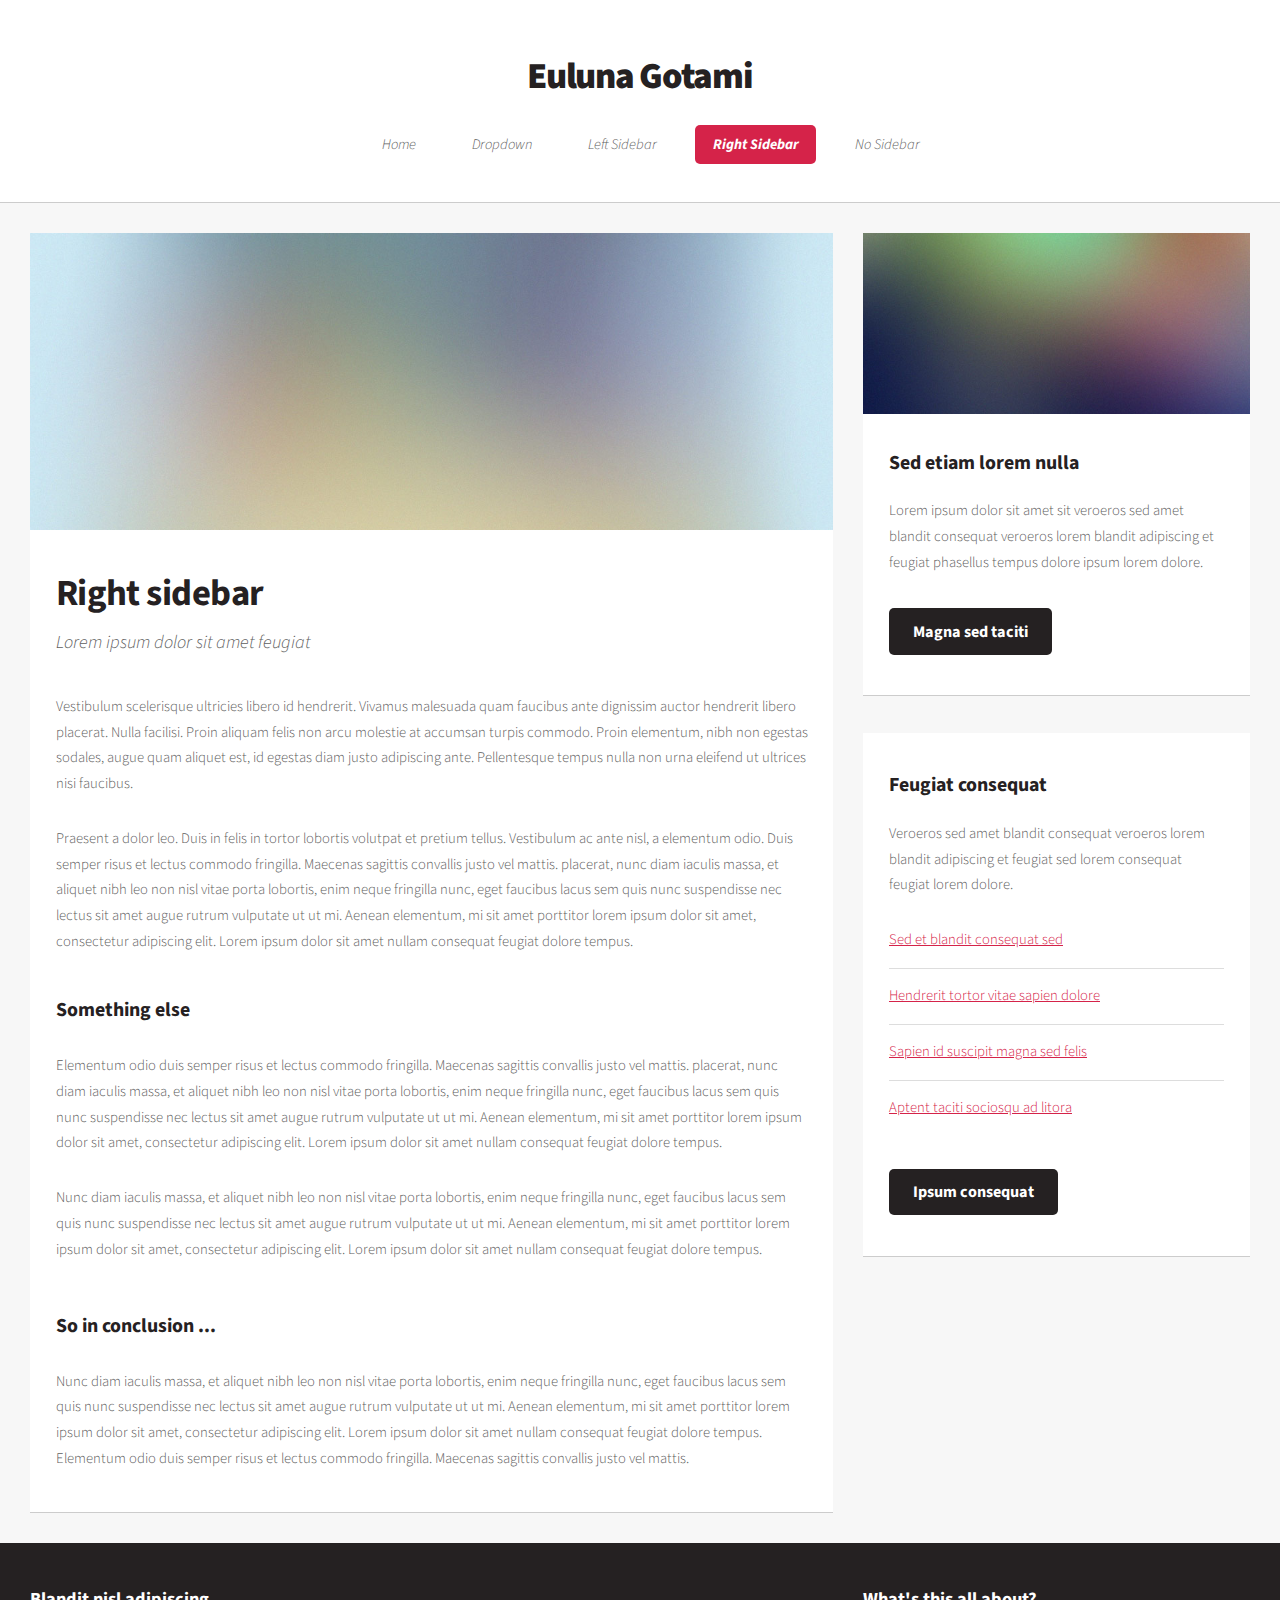
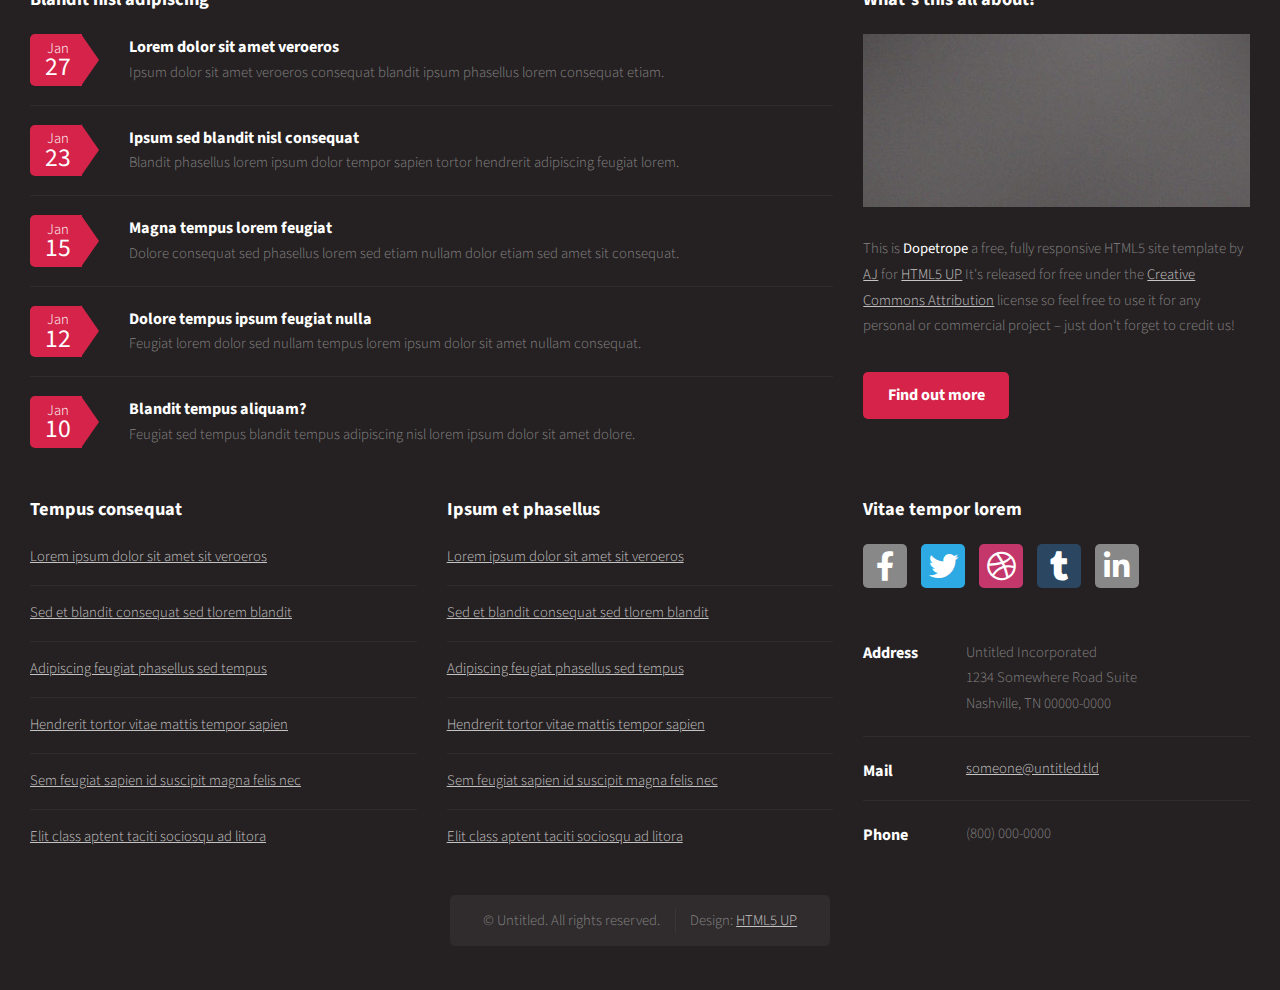
==== contact.html @ ff327de3 "Changed template title to name" ====
<!DOCTYPE HTML>
<!--
	Dopetrope by HTML5 UP
	html5up.net | @ajlkn
	Free for personal and commercial use under the CCA 3.0 license (html5up.net/license)
-->
<html>
	<head>
		<title>Eulun Gotami</title>
		<meta charset="utf-8" />
		<meta name="viewport" content="width=device-width, initial-scale=1, user-scalable=no" />
		<link rel="stylesheet" href="assets/css/main.css" />
	</head>
	<body class="right-sidebar is-preload">
		<div id="page-wrapper">

			<!-- Header -->
				<section id="header">

					<!-- Logo -->
						<h1><a href="index.html">Euluna Gotami</a></h1>

					<!-- Nav -->
						<nav id="nav">
							<ul>
								<li><a href="index.html">Home</a></li>
								<li>
									<a href="#">Dropdown</a>
									<ul>
										<li><a href="#">Lorem ipsum dolor</a></li>
										<li><a href="#">Magna phasellus</a></li>
										<li><a href="#">Etiam dolore nisl</a></li>
										<li>
											<a href="#">Phasellus consequat</a>
											<ul>
												<li><a href="#">Magna phasellus</a></li>
												<li><a href="#">Etiam dolore nisl</a></li>
												<li><a href="#">Veroeros feugiat</a></li>
												<li><a href="#">Nisl sed aliquam</a></li>
												<li><a href="#">Dolore adipiscing</a></li>
											</ul>
										</li>
										<li><a href="#">Veroeros feugiat</a></li>
									</ul>
								</li>
								<li><a href="left-sidebar.html">Left Sidebar</a></li>
								<li class="current"><a href="right-sidebar.html">Right Sidebar</a></li>
								<li><a href="no-sidebar.html">No Sidebar</a></li>
							</ul>
						</nav>

				</section>

			<!-- Main -->
				<section id="main">
					<div class="container">
						<div class="row">
							<div class="col-8 col-12-medium">

								<!-- Content -->
									<article class="box post">
										<a href="#" class="image featured"><img src="images/pic01.jpg" alt="" /></a>
										<header>
											<h2>Right sidebar</h2>
											<p>Lorem ipsum dolor sit amet feugiat</p>
										</header>
										<p>
											Vestibulum scelerisque ultricies libero id hendrerit. Vivamus malesuada quam faucibus ante dignissim auctor
											hendrerit libero placerat. Nulla facilisi. Proin aliquam felis non arcu molestie at accumsan turpis commodo.
											Proin elementum, nibh non egestas sodales, augue quam aliquet est, id egestas diam justo adipiscing ante.
											Pellentesque tempus nulla non urna eleifend ut ultrices nisi faucibus.
										</p>
										<p>
											Praesent a dolor leo. Duis in felis in tortor lobortis volutpat et pretium tellus. Vestibulum ac ante nisl,
											a elementum odio. Duis semper risus et lectus commodo fringilla. Maecenas sagittis convallis justo vel mattis.
											placerat, nunc diam iaculis massa, et aliquet nibh leo non nisl vitae porta lobortis, enim neque fringilla nunc,
											eget faucibus lacus sem quis nunc suspendisse nec lectus sit amet augue rutrum vulputate ut ut mi. Aenean
											elementum, mi sit amet porttitor lorem ipsum dolor sit amet, consectetur adipiscing elit. Lorem ipsum dolor
											sit amet nullam consequat feugiat dolore tempus.
										</p>
										<section>
											<header>
												<h3>Something else</h3>
											</header>
											<p>
												Elementum odio duis semper risus et lectus commodo fringilla. Maecenas sagittis convallis justo vel mattis.
												placerat, nunc diam iaculis massa, et aliquet nibh leo non nisl vitae porta lobortis, enim neque fringilla nunc,
												eget faucibus lacus sem quis nunc suspendisse nec lectus sit amet augue rutrum vulputate ut ut mi. Aenean
												elementum, mi sit amet porttitor lorem ipsum dolor sit amet, consectetur adipiscing elit. Lorem ipsum dolor
												sit amet nullam consequat feugiat dolore tempus.
											</p>
											<p>
												Nunc diam iaculis massa, et aliquet nibh leo non nisl vitae porta lobortis, enim neque fringilla nunc,
												eget faucibus lacus sem quis nunc suspendisse nec lectus sit amet augue rutrum vulputate ut ut mi. Aenean
												elementum, mi sit amet porttitor lorem ipsum dolor sit amet, consectetur adipiscing elit. Lorem ipsum dolor
												sit amet nullam consequat feugiat dolore tempus.
											</p>
										</section>
										<section>
											<header>
												<h3>So in conclusion ...</h3>
											</header>
											<p>
												Nunc diam iaculis massa, et aliquet nibh leo non nisl vitae porta lobortis, enim neque fringilla nunc,
												eget faucibus lacus sem quis nunc suspendisse nec lectus sit amet augue rutrum vulputate ut ut mi. Aenean
												elementum, mi sit amet porttitor lorem ipsum dolor sit amet, consectetur adipiscing elit. Lorem ipsum dolor
												sit amet nullam consequat feugiat dolore tempus. Elementum odio duis semper risus et lectus commodo fringilla.
												Maecenas sagittis convallis justo vel mattis.
											</p>
										</section>
									</article>

							</div>
							<div class="col-4 col-12-medium">

								<!-- Sidebar -->
									<section class="box">
										<a href="#" class="image featured"><img src="images/pic09.jpg" alt="" /></a>
										<header>
											<h3>Sed etiam lorem nulla</h3>
										</header>
										<p>Lorem ipsum dolor sit amet sit veroeros sed amet blandit consequat veroeros lorem blandit  adipiscing et feugiat phasellus tempus dolore ipsum lorem dolore.</p>
										<footer>
											<a href="#" class="button alt">Magna sed taciti</a>
										</footer>
									</section>
									<section class="box">
										<header>
											<h3>Feugiat consequat</h3>
										</header>
										<p>Veroeros sed amet blandit consequat veroeros lorem blandit adipiscing et feugiat sed lorem consequat feugiat lorem dolore.</p>
										<ul class="divided">
											<li><a href="#">Sed et blandit consequat sed</a></li>
											<li><a href="#">Hendrerit tortor vitae sapien dolore</a></li>
											<li><a href="#">Sapien id suscipit magna sed felis</a></li>
											<li><a href="#">Aptent taciti sociosqu ad litora</a></li>
										</ul>
										<footer>
											<a href="#" class="button alt">Ipsum consequat</a>
										</footer>
									</section>

							</div>
						</div>
					</div>
				</section>

			<!-- Footer -->
				<section id="footer">
					<div class="container">
						<div class="row">
							<div class="col-8 col-12-medium">
								<section>
									<header>
										<h2>Blandit nisl adipiscing</h2>
									</header>
									<ul class="dates">
										<li>
											<span class="date">Jan <strong>27</strong></span>
											<h3><a href="#">Lorem dolor sit amet veroeros</a></h3>
											<p>Ipsum dolor sit amet veroeros consequat blandit ipsum phasellus lorem consequat etiam.</p>
										</li>
										<li>
											<span class="date">Jan <strong>23</strong></span>
											<h3><a href="#">Ipsum sed blandit nisl consequat</a></h3>
											<p>Blandit phasellus lorem ipsum dolor tempor sapien tortor hendrerit adipiscing feugiat lorem.</p>
										</li>
										<li>
											<span class="date">Jan <strong>15</strong></span>
											<h3><a href="#">Magna tempus lorem feugiat</a></h3>
											<p>Dolore consequat sed phasellus lorem sed etiam nullam dolor etiam sed amet sit consequat.</p>
										</li>
										<li>
											<span class="date">Jan <strong>12</strong></span>
											<h3><a href="#">Dolore tempus ipsum feugiat nulla</a></h3>
											<p>Feugiat lorem dolor sed nullam tempus lorem ipsum dolor sit amet nullam consequat.</p>
										</li>
										<li>
											<span class="date">Jan <strong>10</strong></span>
											<h3><a href="#">Blandit tempus aliquam?</a></h3>
											<p>Feugiat sed tempus blandit tempus adipiscing nisl lorem ipsum dolor sit amet dolore.</p>
										</li>
									</ul>
								</section>
							</div>
							<div class="col-4 col-12-medium">
								<section>
									<header>
										<h2>What's this all about?</h2>
									</header>
									<a href="#" class="image featured"><img src="images/pic10.jpg" alt="" /></a>
									<p>
										This is <strong>Dopetrope</strong> a free, fully responsive HTML5 site template by
										<a href="http://twitter.com/ajlkn">AJ</a> for <a href="http://html5up.net/">HTML5 UP</a> It's released for free under
										the <a href="http://html5up.net/license/">Creative Commons Attribution</a> license so feel free to use it for any personal or commercial project &ndash; just don't forget to credit us!
									</p>
									<footer>
										<ul class="actions">
											<li><a href="#" class="button">Find out more</a></li>
										</ul>
									</footer>
								</section>
							</div>
							<div class="col-4 col-6-medium col-12-small">
								<section>
									<header>
										<h2>Tempus consequat</h2>
									</header>
									<ul class="divided">
										<li><a href="#">Lorem ipsum dolor sit amet sit veroeros</a></li>
										<li><a href="#">Sed et blandit consequat sed tlorem blandit</a></li>
										<li><a href="#">Adipiscing feugiat phasellus sed tempus</a></li>
										<li><a href="#">Hendrerit tortor vitae mattis tempor sapien</a></li>
										<li><a href="#">Sem feugiat sapien id suscipit magna felis nec</a></li>
										<li><a href="#">Elit class aptent taciti sociosqu ad litora</a></li>
									</ul>
								</section>
							</div>
							<div class="col-4 col-6-medium col-12-small">
								<section>
									<header>
										<h2>Ipsum et phasellus</h2>
									</header>
									<ul class="divided">
										<li><a href="#">Lorem ipsum dolor sit amet sit veroeros</a></li>
										<li><a href="#">Sed et blandit consequat sed tlorem blandit</a></li>
										<li><a href="#">Adipiscing feugiat phasellus sed tempus</a></li>
										<li><a href="#">Hendrerit tortor vitae mattis tempor sapien</a></li>
										<li><a href="#">Sem feugiat sapien id suscipit magna felis nec</a></li>
										<li><a href="#">Elit class aptent taciti sociosqu ad litora</a></li>
									</ul>
								</section>
							</div>
							<div class="col-4 col-12-medium">
								<section>
									<header>
										<h2>Vitae tempor lorem</h2>
									</header>
									<ul class="social">
										<li><a class="icon brands fa-facebook-f" href="#"><span class="label">Facebook</span></a></li>
										<li><a class="icon brands fa-twitter" href="#"><span class="label">Twitter</span></a></li>
										<li><a class="icon brands fa-dribbble" href="#"><span class="label">Dribbble</span></a></li>
										<li><a class="icon brands fa-tumblr" href="#"><span class="label">Tumblr</span></a></li>
										<li><a class="icon brands fa-linkedin-in" href="#"><span class="label">LinkedIn</span></a></li>
									</ul>
									<ul class="contact">
										<li>
											<h3>Address</h3>
											<p>
												Untitled Incorporated<br />
												1234 Somewhere Road Suite<br />
												Nashville, TN 00000-0000
											</p>
										</li>
										<li>
											<h3>Mail</h3>
											<p><a href="#">someone@untitled.tld</a></p>
										</li>
										<li>
											<h3>Phone</h3>
											<p>(800) 000-0000</p>
										</li>
									</ul>
								</section>
							</div>
							<div class="col-12">

								<!-- Copyright -->
									<div id="copyright">
										<ul class="links">
											<li>&copy; Untitled. All rights reserved.</li><li>Design: <a href="http://html5up.net">HTML5 UP</a></li>
										</ul>
									</div>

							</div>
						</div>
					</div>
				</section>

		</div>

		<!-- Scripts -->
			<script src="assets/js/jquery.min.js"></script>
			<script src="assets/js/jquery.dropotron.min.js"></script>
			<script src="assets/js/browser.min.js"></script>
			<script src="assets/js/breakpoints.min.js"></script>
			<script src="assets/js/util.js"></script>
			<script src="assets/js/main.js"></script>

	</body>
</html>
---- assets/css/main.css ----
@import url("fontawesome-all.min.css");
@import url("https://fonts.googleapis.com/css?family=Source+Sans+Pro:300,400,700,900,300italic");

/*
	Dopetrope by HTML5 UP
	html5up.net | @ajlkn
	Free for personal and commercial use under the CCA 3.0 license (html5up.net/license)
*/

html, body, div, span, applet, object,
iframe, h1, h2, h3, h4, h5, h6, p, blockquote,
pre, a, abbr, acronym, address, big, cite,
code, del, dfn, em, img, ins, kbd, q, s, samp,
small, strike, strong, sub, sup, tt, var, b,
u, i, center, dl, dt, dd, ol, ul, li, fieldset,
form, label, legend, table, caption, tbody,
tfoot, thead, tr, th, td, article, aside,
canvas, details, embed, figure, figcaption,
footer, header, hgroup, menu, nav, output, ruby,
section, summary, time, mark, audio, video {
	margin: 0;
	padding: 0;
	border: 0;
	font-size: 100%;
	font: inherit;
	vertical-align: baseline;}

article, aside, details, figcaption, figure,
footer, header, hgroup, menu, nav, section {
	display: block;}

.job_header h3 {
	display: inline-block;
}

.job_title {
	text-align: left;
	width: 50%;
}

.how_long {
	text-align: right;
	width: 50%;
}

body {
	line-height: 1;
}

ol, ul {
	list-style: none;
}

blockquote, q {
	quotes: none;
}

	blockquote:before, blockquote:after, q:before, q:after {
		content: '';
		content: none;
	}

table {
	border-collapse: collapse;
	border-spacing: 0;
}

body {
	-webkit-text-size-adjust: none;
}

mark {
	background-color: transparent;
	color: inherit;
}

input::-moz-focus-inner {
	border: 0;
	padding: 0;
}

input, select, textarea {
	-moz-appearance: none;
	-webkit-appearance: none;
	-ms-appearance: none;
	appearance: none;
}

/* Basic */

	html {
		box-sizing: border-box;
	}

	*, *:before, *:after {
		box-sizing: inherit;
	}

	body {
		background: #252122;
		background-image: url("images/bg02.png");
	}

		body.is-preload *, body.is-preload *:before, body.is-preload *:after {
			-moz-animation: none !important;
			-webkit-animation: none !important;
			-ms-animation: none !important;
			animation: none !important;
			-moz-transition: none !important;
			-webkit-transition: none !important;
			-ms-transition: none !important;
			transition: none !important;
		}

	body, input, textarea, select {
		font-family: 'Source Sans Pro';
		font-weight: 300;
		color: #5d5d5d;
		font-size: 14pt;
		line-height: 1.75em;
	}

	strong, b {
		color: #252122;
		font-weight: 400;
	}

	i, em {
		font-style: italic;
	}

	sub {
		position: relative;
		top: 0.5em;
		font-size: 0.8em;
	}

	sup {
		position: relative;
		top: -0.5em;
		font-size: 0.8em;
	}

	blockquote {
		border-left: solid 0.75em #dddddd;
		padding: 1em 0 1em 1.5em;
		font-style: italic;
	}

	h1, h2, h3, h4, h5, h6 {
		color: #252122;
		font-weight: 700;
	}

	h1 a, h2 a, h3 a, h4 a, h5 a, h6 a {
		color: inherit;
		text-decoration: none;
	}

	h2 {
		font-size: 1.5em;
	}

	h3 {
		font-size: 1.35em;
	}

	a {
		color: #d52349;
		text-decoration: underline;
	}

		a:hover {
			text-decoration: none;
		}

	br.clear {
		clear: both;
	}

	hr {
		border: 0;
		border-top: solid 1px #dddddd;
		height: 1px;
		margin: 2em 0 2em 0;
	}

	p, ul, ol, dl, table {
		margin-bottom: 2em;
	}

/* Container */

	.container {
		margin: 0 auto;
		max-width: 100%;
		width: 70em;
	}

		@media screen and (max-width: 1680px) {

			.container {
				width: 70em;
			}

		}

		@media screen and (max-width: 1280px) {

			.container {
				width: calc(100% - 60px);
			}

		}

		@media screen and (max-width: 980px) {

			.container {
				width: calc(100% - 80px);
			}

		}

		@media screen and (max-width: 736px) {

			.container {
				width: calc(100% - 40px);
			}

		}

/* Row */

	.row {
		display: flex;
		flex-wrap: wrap;
		box-sizing: border-box;
		align-items: stretch;
	}

		.row > * {
			box-sizing: border-box;
		}

		.row.gtr-uniform > * > :last-child {
			margin-bottom: 0;
		}

		.row.aln-left {
			justify-content: flex-start;
		}

		.row.aln-center {
			justify-content: center;
		}

		.row.aln-right {
			justify-content: flex-end;
		}

		.row.aln-top {
			align-items: flex-start;
		}

		.row.aln-middle {
			align-items: center;
		}

		.row.aln-bottom {
			align-items: flex-end;
		}

		.row > .imp {
			order: -1;
		}

		.row > .col-1 {
			width: 8.33333%;
		}

		.row > .off-1 {
			margin-left: 8.33333%;
		}

		.row > .col-2 {
			width: 16.66667%;
		}

		.row > .off-2 {
			margin-left: 16.66667%;
		}

		.row > .col-3 {
			width: 25%;
		}

		.row > .off-3 {
			margin-left: 25%;
		}

		.row > .col-4 {
			width: 33.33333%;
		}

		.row > .off-4 {
			margin-left: 33.33333%;
		}

		.row > .col-5 {
			width: 41.66667%;
		}

		.row > .off-5 {
			margin-left: 41.66667%;
		}

		.row > .col-6 {
			width: 50%;
		}

		.row > .off-6 {
			margin-left: 50%;
		}

		.row > .col-7 {
			width: 58.33333%;
		}

		.row > .off-7 {
			margin-left: 58.33333%;
		}

		.row > .col-8 {
			width: 66.66667%;
		}

		.row > .off-8 {
			margin-left: 66.66667%;
		}

		.row > .col-9 {
			width: 75%;
		}

		.row > .off-9 {
			margin-left: 75%;
		}

		.row > .col-10 {
			width: 83.33333%;
		}

		.row > .off-10 {
			margin-left: 83.33333%;
		}

		.row > .col-11 {
			width: 91.66667%;
		}

		.row > .off-11 {
			margin-left: 91.66667%;
		}

		.row > .col-12 {
			width: 100%;
		}

		.row > .off-12 {
			margin-left: 100%;
		}

		.row.gtr-0 {
			margin-top: 0px;
			margin-left: 0px;
		}

			.row.gtr-0 > * {
				padding: 0px 0 0 0px;
			}

			.row.gtr-0.gtr-uniform {
				margin-top: 0px;
			}

				.row.gtr-0.gtr-uniform > * {
					padding-top: 0px;
				}

		.row.gtr-25 {
			margin-top: -12.5px;
			margin-left: -12.5px;
		}

			.row.gtr-25 > * {
				padding: 12.5px 0 0 12.5px;
			}

			.row.gtr-25.gtr-uniform {
				margin-top: -12.5px;
			}

				.row.gtr-25.gtr-uniform > * {
					padding-top: 12.5px;
				}

		.row.gtr-50 {
			margin-top: -25px;
			margin-left: -25px;
		}

			.row.gtr-50 > * {
				padding: 25px 0 0 25px;
			}

			.row.gtr-50.gtr-uniform {
				margin-top: -25px;
			}

				.row.gtr-50.gtr-uniform > * {
					padding-top: 25px;
				}

		.row {
			margin-top: -50px;
			margin-left: -50px;
		}

			.row > * {
				padding: 50px 0 0 50px;
			}

			.row.gtr-uniform {
				margin-top: -50px;
			}

				.row.gtr-uniform > * {
					padding-top: 50px;
				}

		.row.gtr-150 {
			margin-top: -75px;
			margin-left: -75px;
		}

			.row.gtr-150 > * {
				padding: 75px 0 0 75px;
			}

			.row.gtr-150.gtr-uniform {
				margin-top: -75px;
			}

				.row.gtr-150.gtr-uniform > * {
					padding-top: 75px;
				}

		.row.gtr-200 {
			margin-top: -100px;
			margin-left: -100px;
		}

			.row.gtr-200 > * {
				padding: 100px 0 0 100px;
			}

			.row.gtr-200.gtr-uniform {
				margin-top: -100px;
			}

				.row.gtr-200.gtr-uniform > * {
					padding-top: 100px;
				}

		@media screen and (max-width: 1680px) {

			.row {
				display: flex;
				flex-wrap: wrap;
				box-sizing: border-box;
				align-items: stretch;
			}

				.row > * {
					box-sizing: border-box;
				}

				.row.gtr-uniform > * > :last-child {
					margin-bottom: 0;
				}

				.row.aln-left {
					justify-content: flex-start;
				}

				.row.aln-center {
					justify-content: center;
				}

				.row.aln-right {
					justify-content: flex-end;
				}

				.row.aln-top {
					align-items: flex-start;
				}

				.row.aln-middle {
					align-items: center;
				}

				.row.aln-bottom {
					align-items: flex-end;
				}

				.row > .imp-xlarge {
					order: -1;
				}

				.row > .col-1-xlarge {
					width: 8.33333%;
				}

				.row > .off-1-xlarge {
					margin-left: 8.33333%;
				}

				.row > .col-2-xlarge {
					width: 16.66667%;
				}

				.row > .off-2-xlarge {
					margin-left: 16.66667%;
				}

				.row > .col-3-xlarge {
					width: 25%;
				}

				.row > .off-3-xlarge {
					margin-left: 25%;
				}

				.row > .col-4-xlarge {
					width: 33.33333%;
				}

				.row > .off-4-xlarge {
					margin-left: 33.33333%;
				}

				.row > .col-5-xlarge {
					width: 41.66667%;
				}

				.row > .off-5-xlarge {
					margin-left: 41.66667%;
				}

				.row > .col-6-xlarge {
					width: 50%;
				}

				.row > .off-6-xlarge {
					margin-left: 50%;
				}

				.row > .col-7-xlarge {
					width: 58.33333%;
				}

				.row > .off-7-xlarge {
					margin-left: 58.33333%;
				}

				.row > .col-8-xlarge {
					width: 66.66667%;
				}

				.row > .off-8-xlarge {
					margin-left: 66.66667%;
				}

				.row > .col-9-xlarge {
					width: 75%;
				}

				.row > .off-9-xlarge {
					margin-left: 75%;
				}

				.row > .col-10-xlarge {
					width: 83.33333%;
				}

				.row > .off-10-xlarge {
					margin-left: 83.33333%;
				}

				.row > .col-11-xlarge {
					width: 91.66667%;
				}

				.row > .off-11-xlarge {
					margin-left: 91.66667%;
				}

				.row > .col-12-xlarge {
					width: 100%;
				}

				.row > .off-12-xlarge {
					margin-left: 100%;
				}

				.row.gtr-0 {
					margin-top: 0px;
					margin-left: 0px;
				}

					.row.gtr-0 > * {
						padding: 0px 0 0 0px;
					}

					.row.gtr-0.gtr-uniform {
						margin-top: 0px;
					}

						.row.gtr-0.gtr-uniform > * {
							padding-top: 0px;
						}

				.row.gtr-25 {
					margin-top: -12.5px;
					margin-left: -12.5px;
				}

					.row.gtr-25 > * {
						padding: 12.5px 0 0 12.5px;
					}

					.row.gtr-25.gtr-uniform {
						margin-top: -12.5px;
					}

						.row.gtr-25.gtr-uniform > * {
							padding-top: 12.5px;
						}

				.row.gtr-50 {
					margin-top: -25px;
					margin-left: -25px;
				}

					.row.gtr-50 > * {
						padding: 25px 0 0 25px;
					}

					.row.gtr-50.gtr-uniform {
						margin-top: -25px;
					}

						.row.gtr-50.gtr-uniform > * {
							padding-top: 25px;
						}

				.row {
					margin-top: -50px;
					margin-left: -50px;
				}

					.row > * {
						padding: 50px 0 0 50px;
					}

					.row.gtr-uniform {
						margin-top: -50px;
					}

						.row.gtr-uniform > * {
							padding-top: 50px;
						}

				.row.gtr-150 {
					margin-top: -75px;
					margin-left: -75px;
				}

					.row.gtr-150 > * {
						padding: 75px 0 0 75px;
					}

					.row.gtr-150.gtr-uniform {
						margin-top: -75px;
					}

						.row.gtr-150.gtr-uniform > * {
							padding-top: 75px;
						}

				.row.gtr-200 {
					margin-top: -100px;
					margin-left: -100px;
				}

					.row.gtr-200 > * {
						padding: 100px 0 0 100px;
					}

					.row.gtr-200.gtr-uniform {
						margin-top: -100px;
					}

						.row.gtr-200.gtr-uniform > * {
							padding-top: 100px;
						}

		}

		@media screen and (max-width: 1280px) {

			.row {
				display: flex;
				flex-wrap: wrap;
				box-sizing: border-box;
				align-items: stretch;
			}

				.row > * {
					box-sizing: border-box;
				}

				.row.gtr-uniform > * > :last-child {
					margin-bottom: 0;
				}

				.row.aln-left {
					justify-content: flex-start;
				}

				.row.aln-center {
					justify-content: center;
				}

				.row.aln-right {
					justify-content: flex-end;
				}

				.row.aln-top {
					align-items: flex-start;
				}

				.row.aln-middle {
					align-items: center;
				}

				.row.aln-bottom {
					align-items: flex-end;
				}

				.row > .imp-large {
					order: -1;
				}

				.row > .col-1-large {
					width: 8.33333%;
				}

				.row > .off-1-large {
					margin-left: 8.33333%;
				}

				.row > .col-2-large {
					width: 16.66667%;
				}

				.row > .off-2-large {
					margin-left: 16.66667%;
				}

				.row > .col-3-large {
					width: 25%;
				}

				.row > .off-3-large {
					margin-left: 25%;
				}

				.row > .col-4-large {
					width: 33.33333%;
				}

				.row > .off-4-large {
					margin-left: 33.33333%;
				}

				.row > .col-5-large {
					width: 41.66667%;
				}

				.row > .off-5-large {
					margin-left: 41.66667%;
				}

				.row > .col-6-large {
					width: 50%;
				}

				.row > .off-6-large {
					margin-left: 50%;
				}

				.row > .col-7-large {
					width: 58.33333%;
				}

				.row > .off-7-large {
					margin-left: 58.33333%;
				}

				.row > .col-8-large {
					width: 66.66667%;
				}

				.row > .off-8-large {
					margin-left: 66.66667%;
				}

				.row > .col-9-large {
					width: 75%;
				}

				.row > .off-9-large {
					margin-left: 75%;
				}

				.row > .col-10-large {
					width: 83.33333%;
				}

				.row > .off-10-large {
					margin-left: 83.33333%;
				}

				.row > .col-11-large {
					width: 91.66667%;
				}

				.row > .off-11-large {
					margin-left: 91.66667%;
				}

				.row > .col-12-large {
					width: 100%;
				}

				.row > .off-12-large {
					margin-left: 100%;
				}

				.row.gtr-0 {
					margin-top: 0px;
					margin-left: 0px;
				}

					.row.gtr-0 > * {
						padding: 0px 0 0 0px;
					}

					.row.gtr-0.gtr-uniform {
						margin-top: 0px;
					}

						.row.gtr-0.gtr-uniform > * {
							padding-top: 0px;
						}

				.row.gtr-25 {
					margin-top: -7.5px;
					margin-left: -7.5px;
				}

					.row.gtr-25 > * {
						padding: 7.5px 0 0 7.5px;
					}

					.row.gtr-25.gtr-uniform {
						margin-top: -7.5px;
					}

						.row.gtr-25.gtr-uniform > * {
							padding-top: 7.5px;
						}

				.row.gtr-50 {
					margin-top: -15px;
					margin-left: -15px;
				}

					.row.gtr-50 > * {
						padding: 15px 0 0 15px;
					}

					.row.gtr-50.gtr-uniform {
						margin-top: -15px;
					}

						.row.gtr-50.gtr-uniform > * {
							padding-top: 15px;
						}

				.row {
					margin-top: -30px;
					margin-left: -30px;
				}

					.row > * {
						padding: 30px 0 0 30px;
					}

					.row.gtr-uniform {
						margin-top: -30px;
					}

						.row.gtr-uniform > * {
							padding-top: 30px;
						}

				.row.gtr-150 {
					margin-top: -45px;
					margin-left: -45px;
				}

					.row.gtr-150 > * {
						padding: 45px 0 0 45px;
					}

					.row.gtr-150.gtr-uniform {
						margin-top: -45px;
					}

						.row.gtr-150.gtr-uniform > * {
							padding-top: 45px;
						}

				.row.gtr-200 {
					margin-top: -60px;
					margin-left: -60px;
				}

					.row.gtr-200 > * {
						padding: 60px 0 0 60px;
					}

					.row.gtr-200.gtr-uniform {
						margin-top: -60px;
					}

						.row.gtr-200.gtr-uniform > * {
							padding-top: 60px;
						}

		}

		@media screen and (max-width: 980px) {

			.row {
				display: flex;
				flex-wrap: wrap;
				box-sizing: border-box;
				align-items: stretch;
			}

				.row > * {
					box-sizing: border-box;
				}

				.row.gtr-uniform > * > :last-child {
					margin-bottom: 0;
				}

				.row.aln-left {
					justify-content: flex-start;
				}

				.row.aln-center {
					justify-content: center;
				}

				.row.aln-right {
					justify-content: flex-end;
				}

				.row.aln-top {
					align-items: flex-start;
				}

				.row.aln-middle {
					align-items: center;
				}

				.row.aln-bottom {
					align-items: flex-end;
				}

				.row > .imp-medium {
					order: -1;
				}

				.row > .col-1-medium {
					width: 8.33333%;
				}

				.row > .off-1-medium {
					margin-left: 8.33333%;
				}

				.row > .col-2-medium {
					width: 16.66667%;
				}

				.row > .off-2-medium {
					margin-left: 16.66667%;
				}

				.row > .col-3-medium {
					width: 25%;
				}

				.row > .off-3-medium {
					margin-left: 25%;
				}

				.row > .col-4-medium {
					width: 33.33333%;
				}

				.row > .off-4-medium {
					margin-left: 33.33333%;
				}

				.row > .col-5-medium {
					width: 41.66667%;
				}

				.row > .off-5-medium {
					margin-left: 41.66667%;
				}

				.row > .col-6-medium {
					width: 50%;
				}

				.row > .off-6-medium {
					margin-left: 50%;
				}

				.row > .col-7-medium {
					width: 58.33333%;
				}

				.row > .off-7-medium {
					margin-left: 58.33333%;
				}

				.row > .col-8-medium {
					width: 66.66667%;
				}

				.row > .off-8-medium {
					margin-left: 66.66667%;
				}

				.row > .col-9-medium {
					width: 75%;
				}

				.row > .off-9-medium {
					margin-left: 75%;
				}

				.row > .col-10-medium {
					width: 83.33333%;
				}

				.row > .off-10-medium {
					margin-left: 83.33333%;
				}

				.row > .col-11-medium {
					width: 91.66667%;
				}

				.row > .off-11-medium {
					margin-left: 91.66667%;
				}

				.row > .col-12-medium {
					width: 100%;
				}

				.row > .off-12-medium {
					margin-left: 100%;
				}

				.row.gtr-0 {
					margin-top: 0px;
					margin-left: 0px;
				}

					.row.gtr-0 > * {
						padding: 0px 0 0 0px;
					}

					.row.gtr-0.gtr-uniform {
						margin-top: 0px;
					}

						.row.gtr-0.gtr-uniform > * {
							padding-top: 0px;
						}

				.row.gtr-25 {
					margin-top: -10px;
					margin-left: -10px;
				}

					.row.gtr-25 > * {
						padding: 10px 0 0 10px;
					}

					.row.gtr-25.gtr-uniform {
						margin-top: -10px;
					}

						.row.gtr-25.gtr-uniform > * {
							padding-top: 10px;
						}

				.row.gtr-50 {
					margin-top: -20px;
					margin-left: -20px;
				}

					.row.gtr-50 > * {
						padding: 20px 0 0 20px;
					}

					.row.gtr-50.gtr-uniform {
						margin-top: -20px;
					}

						.row.gtr-50.gtr-uniform > * {
							padding-top: 20px;
						}

				.row {
					margin-top: -40px;
					margin-left: -40px;
				}

					.row > * {
						padding: 40px 0 0 40px;
					}

					.row.gtr-uniform {
						margin-top: -40px;
					}

						.row.gtr-uniform > * {
							padding-top: 40px;
						}

				.row.gtr-150 {
					margin-top: -60px;
					margin-left: -60px;
				}

					.row.gtr-150 > * {
						padding: 60px 0 0 60px;
					}

					.row.gtr-150.gtr-uniform {
						margin-top: -60px;
					}

						.row.gtr-150.gtr-uniform > * {
							padding-top: 60px;
						}

				.row.gtr-200 {
					margin-top: -80px;
					margin-left: -80px;
				}

					.row.gtr-200 > * {
						padding: 80px 0 0 80px;
					}

					.row.gtr-200.gtr-uniform {
						margin-top: -80px;
					}

						.row.gtr-200.gtr-uniform > * {
							padding-top: 80px;
						}

		}

		@media screen and (max-width: 736px) {

			.row {
				display: flex;
				flex-wrap: wrap;
				box-sizing: border-box;
				align-items: stretch;
			}

				.row > * {
					box-sizing: border-box;
				}

				.row.gtr-uniform > * > :last-child {
					margin-bottom: 0;
				}

				.row.aln-left {
					justify-content: flex-start;
				}

				.row.aln-center {
					justify-content: center;
				}

				.row.aln-right {
					justify-content: flex-end;
				}

				.row.aln-top {
					align-items: flex-start;
				}

				.row.aln-middle {
					align-items: center;
				}

				.row.aln-bottom {
					align-items: flex-end;
				}

				.row > .imp-small {
					order: -1;
				}

				.row > .col-1-small {
					width: 8.33333%;
				}

				.row > .off-1-small {
					margin-left: 8.33333%;
				}

				.row > .col-2-small {
					width: 16.66667%;
				}

				.row > .off-2-small {
					margin-left: 16.66667%;
				}

				.row > .col-3-small {
					width: 25%;
				}

				.row > .off-3-small {
					margin-left: 25%;
				}

				.row > .col-4-small {
					width: 33.33333%;
				}

				.row > .off-4-small {
					margin-left: 33.33333%;
				}

				.row > .col-5-small {
					width: 41.66667%;
				}

				.row > .off-5-small {
					margin-left: 41.66667%;
				}

				.row > .col-6-small {
					width: 50%;
				}

				.row > .off-6-small {
					margin-left: 50%;
				}

				.row > .col-7-small {
					width: 58.33333%;
				}

				.row > .off-7-small {
					margin-left: 58.33333%;
				}

				.row > .col-8-small {
					width: 66.66667%;
				}

				.row > .off-8-small {
					margin-left: 66.66667%;
				}

				.row > .col-9-small {
					width: 75%;
				}

				.row > .off-9-small {
					margin-left: 75%;
				}

				.row > .col-10-small {
					width: 83.33333%;
				}

				.row > .off-10-small {
					margin-left: 83.33333%;
				}

				.row > .col-11-small {
					width: 91.66667%;
				}

				.row > .off-11-small {
					margin-left: 91.66667%;
				}

				.row > .col-12-small {
					width: 100%;
				}

				.row > .off-12-small {
					margin-left: 100%;
				}

				.row.gtr-0 {
					margin-top: 0px;
					margin-left: 0px;
				}

					.row.gtr-0 > * {
						padding: 0px 0 0 0px;
					}

					.row.gtr-0.gtr-uniform {
						margin-top: 0px;
					}

						.row.gtr-0.gtr-uniform > * {
							padding-top: 0px;
						}

				.row.gtr-25 {
					margin-top: -5px;
					margin-left: -5px;
				}

					.row.gtr-25 > * {
						padding: 5px 0 0 5px;
					}

					.row.gtr-25.gtr-uniform {
						margin-top: -5px;
					}

						.row.gtr-25.gtr-uniform > * {
							padding-top: 5px;
						}

				.row.gtr-50 {
					margin-top: -10px;
					margin-left: -10px;
				}

					.row.gtr-50 > * {
						padding: 10px 0 0 10px;
					}

					.row.gtr-50.gtr-uniform {
						margin-top: -10px;
					}

						.row.gtr-50.gtr-uniform > * {
							padding-top: 10px;
						}

				.row {
					margin-top: -20px;
					margin-left: -20px;
				}

					.row > * {
						padding: 20px 0 0 20px;
					}

					.row.gtr-uniform {
						margin-top: -20px;
					}

						.row.gtr-uniform > * {
							padding-top: 20px;
						}

				.row.gtr-150 {
					margin-top: -30px;
					margin-left: -30px;
				}

					.row.gtr-150 > * {
						padding: 30px 0 0 30px;
					}

					.row.gtr-150.gtr-uniform {
						margin-top: -30px;
					}

						.row.gtr-150.gtr-uniform > * {
							padding-top: 30px;
						}

				.row.gtr-200 {
					margin-top: -40px;
					margin-left: -40px;
				}

					.row.gtr-200 > * {
						padding: 40px 0 0 40px;
					}

					.row.gtr-200.gtr-uniform {
						margin-top: -40px;
					}

						.row.gtr-200.gtr-uniform > * {
							padding-top: 40px;
						}

		}

/* Form */

	form label {
		display: block;
		color: #252122;
		font-weight: 400;
		margin: 0 0 0.5em 0;
	}

	form input[type=text],
	form input[type=email],
	form input[type=password],
	form select,
	form textarea {
		-webkit-appearance: none;
		display: block;
		border: 0;
		padding: 0.75em 1em;
		font-size: 1em;
		border-radius: 5px;
		border: solid 1px #dddddd;
		background: #fff;
		width: 100%;
	}

		form input[type=text]:focus,
		form input[type=email]:focus,
		form input[type=password]:focus,
		form select:focus,
		form textarea:focus {
			box-shadow: inset 0px 0px 1px 1px #43bff0;
		}

	form textarea {
		height: 15em;
	}

	form ::-webkit-input-placeholder {
		color: #555 !important;
	}

	form :-moz-placeholder {
		color: #555 !important;
	}

	form ::-moz-placeholder {
		color: #555 !important;
	}

	form :-ms-input-placeholder {
		color: #555 !important;
	}

	form ::-moz-focus-inner {
		border: 0;
	}

/* Tables */

	table {
		width: 100%;
	}

		table tr {
			border-top: solid 1px #dddddd;
		}

			table tr:first-child {
				border-top: 0;
			}

		table td {
			padding: 0.5em 1em 0.5em 1em;
		}

		table th {
			text-align: left;
			padding: 0.5em 1em 0.5em 1em;
			font-weight: 700;
			margin: 0 0 1em 0;
		}

		table thead {
			border-bottom: solid 2px #dddddd;
		}

/* Section/Article */

	section, article {
		margin-bottom: 2.5em;
	}

		section > :last-child, section:last-child, article > :last-child, article:last-child {
			margin-bottom: 0;
		}

	header {
		margin: 0 0 1.5em 0;
	}

		header > p {
			display: block;
			font-style: italic;
			margin: 0.5em 0 0 0;
			padding-bottom: 0.5em;
		}

		header.major {
			position: relative;
			text-align: center;
			border-top: solid 1px #ccc;
			top: 1em;
			margin: 0 0 3em 0;
		}

			header.major h2 {
				background: #fff;
				position: relative;
				top: -0.65em;
				display: inline;
				margin: 0;
				padding: 0 1em 0 1em;
			}

	footer {
		margin: 2.25em 0 0 0;
	}

/* Box */

	.box {
		background: #ffffff;
		border-bottom: solid 1px #ccc;
		padding: 2.75em 1.75em 2.75em 1.75em;
	}

		.box .image.featured {
			position: relative;
			width: auto;
			left: 1.75em;
			top: 1.75em;
			margin: -4.5em 0 4.25em -3.5em;
		}

		.box.post header {
			padding-top: 1em;
			margin: 0 0 2em 0;
		}

		.box.post h2 {
			font-size: 2.5em;
			letter-spacing: -0.015em;
		}

		.box.post header > p {
			margin-top: 1.25em;
			font-size: 1.25em;
		}

		.box footer ul.actions {
			margin-bottom: 0;
		}

/* Button */

	input[type="button"],
	input[type="submit"],
	input[type="reset"],
	button,
	.button {
		-webkit-appearance: none;
		display: inline-block;
		text-decoration: none;
		cursor: pointer;
		border: 0;
		border-radius: 5px;
		background: #d52349;
		color: #fff !important;
		font-weight: 700;
		outline: 0;
		font-size: 1.1em;
		padding: 0.65em 1.5em 0.65em 1.5em;
		text-align: center;
		-moz-transition: background-color .25s ease-in-out;
		-webkit-transition: background-color .25s ease-in-out;
		-ms-transition: background-color .25s ease-in-out;
		transition: background-color .25s ease-in-out;
	}

		input[type="button"]:hover,
		input[type="submit"]:hover,
		input[type="reset"]:hover,
		button:hover,
		.button:hover {
			background: #e53359;
		}

		input[type="button"]:active,
		input[type="submit"]:active,
		input[type="reset"]:active,
		button:active,
		.button:active {
			background: #c51349;
		}

		input[type="button"].alt,
		input[type="submit"].alt,
		input[type="reset"].alt,
		button.alt,
		.button.alt {
			background: #252122;
		}

			input[type="button"].alt:hover,
			input[type="submit"].alt:hover,
			input[type="reset"].alt:hover,
			button.alt:hover,
			.button.alt:hover {
				background: #353132;
			}

			input[type="button"].alt:active,
			input[type="submit"].alt:active,
			input[type="reset"].alt:active,
			button.alt:active,
			.button.alt:active {
				background: #151112;
			}

		input[type="button"].icon:before,
		input[type="submit"].icon:before,
		input[type="reset"].icon:before,
		button.icon:before,
		.button.icon:before {
			opacity: 0.35;
			position: relative;
			top: 0.05em;
			margin-right: 0.75em;
		}

		input[type="button"].large,
		input[type="submit"].large,
		input[type="reset"].large,
		button.large,
		.button.large {
			font-size: 1.5em;
			padding: 0.75em 1.5em 0.75em 1.5em;
		}

/* Image */

	.image {
		display: inline-block;
		outline: 0;
	}

		.image img {
			display: block;
			width: 100%;
		}

		.image.centered {
			display: block;
			margin: 0 0 2em 0;
		}

			.image.centered img {
				margin: 0 auto;
				width: auto;
			}

		.image.featured {
			display: block;
			width: 100%;
			margin: 0 0 2em 0;
		}

		.image.left {
			float: left;
			margin: 0 2em 2em 0;
		}

/* List */

	ul {
		list-style: disc;
		padding-left: 1em;
	}

		ul li {
			padding-left: 0.5em;
		}

	ol {
		list-style: decimal;
		padding-left: 1.25em;
	}

		ol li {
			padding-left: 0.25em;
		}

/* Actions */

	ul.actions {
		list-style: none;
		padding-left: 0;
	}

		ul.actions li {
			display: inline-block;
			margin-left: 1em;
			padding-left: 0;
		}

			ul.actions li:first-child {
				margin-left: 0;
			}

/* Links */

	ul.links {
		list-style: none;
		padding-left: 0;
	}

		ul.links li {
			display: inline-block;
			border-left: solid 1px rgba(255, 255, 255, 0.05);
			padding: 0 0 0 1em;
			margin: 0 0 0 1em;
		}

			ul.links li:first-child {
				border-left: 0;
				padding-left: 0;
				margin-left: 0;
			}

/* Contact */

	ul.contact {
		list-style: none;
		padding-left: 0;
	}

		ul.contact li {
			position: relative;
			border-top: solid 1px #ddd;
			padding: 1.3em 0 1.3em 7em;
		}

			ul.contact li h3 {
				position: absolute;
				left: 0;
				top: 1.3em;
				font-size: 1.1em;
			}

			ul.contact li p {
				margin: 0;
			}

			ul.contact li:first-child {
				padding-top: 0;
				border-top: 0;
			}

				ul.contact li:first-child h3 {
					top: 0;
				}

/* Dates */

	ul.dates {
		list-style: none;
		padding-left: 0;
	}

		ul.dates li {
			position: relative;
			border-top: solid 1px #ddd;
			padding: 1.3em 0 1.3em 6.75em;
		}

		ul.dates .date {
			display: block;
			position: absolute;
			left: 0;
			top: 1.3em;
			background-color: #d52349;
			height: 3.5em;
			text-align: center;
			color: #fff;
			line-height: 1em;
			border-top-left-radius: 5px;
			border-bottom-left-radius: 5px;
			padding: 0.5em 0.75em 0 1em;
		}

			ul.dates .date:after {
				content: '';
				position: absolute;
				bottom: 0;
				right: -1.2em;
				border-left: solid 1.25em #d52349;
				border-top: solid 1.8em transparent;
				border-bottom: solid 1.8em transparent;
			}

			ul.dates .date strong {
				display: block;
				font-size: 1.75em;
				padding-top: 0.15em;
			}

		ul.dates h3 {
			font-size: 1.1em;
		}

		ul.dates p {
			margin: 0;
		}

		ul.dates li:first-child {
			border-top: 0;
			padding-top: 0;
		}

			ul.dates li:first-child .date {
				top: 0;
			}

/* Divided */

	ul.divided {
		list-style: none;
		padding-left: 0;
	}

		ul.divided li {
			border-top: solid 1px #ddd;
			padding: 1em 0 1em 0;
		}

			ul.divided li:first-child {
				border-top: 0;
				padding-top: 0;
			}

/* Social */

	ul.social {
		list-style: none;
		padding-left: 0;
		overflow: hidden;
		cursor: default;
		margin: 0 0 3.25em 0;
	}

		ul.social li {
			display: inline-block;
			padding-left: 0;
			margin-left: 0.75em;
		}

			ul.social li:first-child {
				margin-left: 0;
			}

			ul.social li a {
				display: inline-block;
				width: 3em;
				height: 3em;
				text-align: center;
				border-radius: 5px;
				background: #888;
				-moz-transition: background-color .25s ease-in-out;
				-webkit-transition: background-color .25s ease-in-out;
				-ms-transition: background-color .25s ease-in-out;
				transition: background-color .25s ease-in-out;
			}

				ul.social li a:before {
					color: #fff;
					font-size: 2em;
					line-height: 1.5em;
				}

				ul.social li a.fa-facebook {
					background: #3c5a98;
				}

					ul.social li a.fa-facebook:hover {
						background: #4c6aa8;
					}

				ul.social li a.fa-twitter {
					background: #2daae4;
				}

					ul.social li a.fa-twitter:hover {
						background: #3dbaf4;
					}

				ul.social li a.fa-dribbble {
					background: #c4376b;
				}

					ul.social li a.fa-dribbble:hover {
						background: #d4477b;
					}

				ul.social li a.fa-linkedin {
					background: #006599;
				}

					ul.social li a.fa-linkedin:hover {
						background: #1075a9;
					}

				ul.social li a.fa-tumblr {
					background: #2b4661;
				}

					ul.social li a.fa-tumblr:hover {
						background: #3b5671;
					}

				ul.social li a.fa-google-plus {
					background: #da2713;
				}

					ul.social li a.fa-google-plus:hover {
						background: #ea3723;
					}

/* Icons */

	.icon {
		text-decoration: none;
		position: relative;
		text-decoration: none;
	}

		.icon:before {
			-moz-osx-font-smoothing: grayscale;
			-webkit-font-smoothing: antialiased;
			display: inline-block;
			font-style: normal;
			font-variant: normal;
			text-rendering: auto;
			line-height: 1;
			text-transform: none !important;
			font-family: 'Font Awesome 5 Free';
			font-weight: 400;
		}

		.icon.solid:before {
			font-weight: 900;
		}

		.icon.brands:before {
			font-family: 'Font Awesome 5 Brands';
		}

		.icon:before {
			line-height: inherit;
		}

		.icon > .label {
			display: none;
		}

		.icon.featured {
			position: relative;
			display: inline-block;
			background-color: #d52349;
			width: 9em;
			padding: 1.75em 0 0.75em 0;
			border-top-left-radius: 5px;
			border-top-right-radius: 5px;
			margin: 0 0 4.5em 0;
			cursor: default;
		}

			.icon.featured:before {
				font-size: 4.5em;
				line-height: 1em;
				color: #fff;
			}

			.icon.featured:after {
				content: '';
				position: absolute;
				bottom: -1.95em;
				left: 0;
				border-top: solid 2em #d52349;
				border-left: solid 4.5em transparent;
				border-right: solid 4.5em transparent;
			}

			.icon.featured.alt {
				background-color: #252122;
			}

				.icon.featured.alt:after {
					border-top-color: #252122;
				}

			.icon.featured.alt2 {
				background-color: #827a7c;
			}

				.icon.featured.alt2:after {
					border-top-color: #827a7c;
				}

/* Page Wrapper */

	#page-wrapper > section {
		margin-bottom: 0;
	}

/* Header */

	#header {
		position: relative;
		background: #ffffff;
		border-bottom: solid 1px #ccc;
		padding: 5em 0 4em 0;
		text-align: center;
	}

		#header h1 {
			color: #252122;
			font-weight: 900;
			font-size: 2.5em;
			letter-spacing: -0.035em;
			line-height: 1;
		}

/* Nav */

	#nav {
		margin: 2.5em 0 0 0;
	}

		#nav > ul {
			margin: 0;
		}

			#nav > ul > li {
				display: inline-block;
				font-style: italic;
				margin: 0 0.35em 0 0.35em;
			}

				#nav > ul > li > ul {
					display: none;
				}

				#nav > ul > li > a {
					border-radius: 5px;
					color: #5d5d5d;
					text-decoration: none;
					padding: 0.6em 1.2em 0.6em 1.2em;
					-moz-transition: background-color .25s ease-in-out;
					-webkit-transition: background-color .25s ease-in-out;
					-ms-transition: background-color .25s ease-in-out;
					transition: background-color .25s ease-in-out;
					outline: 0;
				}

				#nav > ul > li:hover > a, #nav > ul > li.active > a {
					background: #f3f3f3;
				}

				#nav > ul > li.current > a {
					background: #d52349;
					color: #fff !important;
					font-weight: 700;
				}

	.dropotron {
		border-radius: 5px;
		background-color: #252122;
		background-color: rgba(34, 30, 31, 0.98);
		padding: 1.25em 1.5em 1.25em 1.5em;
		font-style: italic;
		min-width: 13em;
		box-shadow: 0px 8px 15px 0px rgba(0, 0, 0, 0.5);
		text-align: left;
		margin-top: -1.25em;
		margin-left: -1px;
		list-style: none;
	}

		.dropotron a, .dropotron span {
			color: #aaa;
			text-decoration: none;
			-moz-transition: color .25s ease-in-out;
			-webkit-transition: color .25s ease-in-out;
			-ms-transition: color .25s ease-in-out;
			transition: color .25s ease-in-out;
		}

		.dropotron li {
			padding: 0.25em 0 0.25em 0;
		}

			.dropotron li:hover > a, .dropotron li:hover > span {
				color: #fff;
			}

		.dropotron.level-0 {
			margin-top: 2em;
		}

			.dropotron.level-0:before {
				content: '';
				display: block;
				position: absolute;
				left: 50%;
				margin-left: -10px;
				top: -9px;
				border-left: solid 10px transparent;
				border-right: solid 10px transparent;
				border-bottom: solid 10px #252122;
				border-bottom-color: rgba(34, 30, 31, 0.98);
			}

/* Banner */

	#banner {
		background: #CCE8F4 url("../../images/pic01.jpg");
		background-position: center center;
		background-size: auto 100%;
		background-repeat: no-repeat;
		text-align: center;
		position: relative;
		padding: 8em 0;
		margin: 4em 0 0 0;
	}

		#banner header {
			background-color: rgba(34, 30, 31, 0.98);
			display: inline-block;
			padding: 2.5em 5em;
			border-radius: 5px;
		}

			#banner header h2 {
				color: #fff;
				font-weight: 700;
				font-size: 2.5em;
				margin: 0 0 0.65em 0;
			}

			#banner header p {
				color: #d52349;
				padding: 0;
				font-style: normal;
				margin: 0;
				font-size: 1.5em;
			}

/* Intro */

	#intro {
		text-align: center;
		overflow: hidden;
	}

		#intro section {
			margin: 3em 0;
			padding: 2.5em 0;
		}

		#intro h2 {
			font-size: 1.75em;
		}

		#intro p {
			margin: 0;
		}

		#intro .middle {
			position: relative;
			z-index: 1;
		}

			#intro .middle:before {
				content: '';
				width: 32px;
				height: 100%;
				position: absolute;
				left: -24px;
				top: 0;
				display: block;
				z-index: -1;
				box-shadow: 32px 0 0 0 #fff, 0 -32px 0 0 #fff, 0 32px 0 0 #fff, 32px 32px 0 0 #fff, 32px -32px 0 0 #fff, 0 0 32px 0 rgba(0, 0, 0, 0.15);
			}

			#intro .middle:after {
				content: '';
				width: 32px;
				height: 100%;
				position: absolute;
				right: -24px;
				top: 0;
				display: block;
				z-index: -1;
				box-shadow: -32px 0 0 0 #fff, 0 -32px 0 0 #fff, 0 32px 0 0 #fff, -32px 32px 0 0 #fff, -32px -32px 0 0 #fff, 0 0 32px 0 rgba(0, 0, 0, 0.15);
			}

		#intro .button {
			min-width: 12em;
		}

		#intro footer {
			margin: 0;
		}

/* Main */

	#main {
		position: relative;
		background: #f7f7f7 url("images/bg02.png");
		padding: 4em 0 4em 0;
	}

		#main:before {
			content: '';
			position: absolute;
			top: 0;
			left: 0;
			width: 100%;
			background: url("images/bg01.png");
			background-size: 100% 100%;
			z-index: 0;
			opacity: 0.1;
		}

		#main .major h2 {
			background: #f7f7f7 url("images/bg02.png");
		}

/* Footer */

	#footer {
		position: relative;
		color: #858484;
		padding: 4em 0;
	}

		#footer:before {
			content: '';
			position: absolute;
			top: 0;
			left: 0;
			width: 100%;
			background: url("images/bg01.png");
			background-size: 100% 100%;
			z-index: 0;
			opacity: 0.5;
		}

		#footer a {
			color: #c5c4c4;
		}

		#footer h2, #footer h3, #footer h4, #footer h5, #footer h6, #footer strong, #footer b {
			color: #fff;
		}

			#footer h2 a, #footer h3 a, #footer h4 a, #footer h5 a, #footer h6 a, #footer strong a, #footer b a {
				color: inherit;
			}

		#footer ul.contact li,
		#footer ul.dates li,
		#footer ul.divided li {
			border-top-color: #353434;
			border-top-color: rgba(255, 255, 255, 0.05);
		}

		#footer header {
			margin: 0 0 3em 0;
		}

			#footer header h2 {
				font-size: 1.75em;
			}

/* Copyright */

	#copyright {
		text-align: center;
		margin: 3em 0 2em 0;
	}

		#copyright ul.links {
			display: inline-block;
			background: #2C2929;
			background: rgba(255, 255, 255, 0.05);
			border-radius: 5px;
			margin: 0;
			padding: 0.85em 2.25em 0.85em 2.25em;
		}

/* XLarge */

	@media screen and (max-width: 1680px) {

		/* Basic */

			body, input, textarea, select {
				font-size: 12pt;
			}

	}

/* Large */

	@media screen and (max-width: 1280px) {

		/* Basic */

			body, input, textarea, select {
				font-size: 11pt;
			}

		/* Section/Article */

			header.major {
				margin: 0.75em 0 2.5em 0;
			}

				header.major h2 {
					padding: 0 1em 0 1em;
				}

		/* Social */

			ul.social li {
				margin: 0 0 0.25em 0.75em;
			}

		/* Header */

			#header {
				padding: 4em 0 3em 0;
			}

		/* Banner */

			#banner {
				padding: 6em 0;
				margin: 3em 0 0 0;
			}

		/* Intro */

			#intro {
				padding: 0;
			}

				#intro section {
					padding: 1em 2em;
				}

				#intro .middle:before {
					left: -12px;
				}

				#intro .middle:after {
					right: -12px;
				}

		/* Main */

			#main {
				padding: 30px 0;
			}

		/* Footer */

			#footer {
				padding: 3em 0;
			}

				#footer:before {
					height: 2.5em;
				}

				#footer header {
					margin: 0 0 1.5em 0;
				}

					#footer header h2 {
						font-size: 1.25em;
					}

		/* Copyright */

			#copyright {
				margin: 0;
			}

	}

/* Medium */

	#navPanel, #titleBar {
		display: none;
	}

	@media screen and (max-width: 980px) {

		/* Basic */

			html, body {
				overflow-x: hidden;
			}

		/* Box */

			.box footer ul.actions li {
				margin: 1em 0 0 0;
				display: block;
			}

				.box footer ul.actions li .button {
					width: 100%;
				}

				.box footer ul.actions li:first-child {
					margin-top: 0;
				}

		/* Header */

			#header {
				padding: 3.5em 0 3em 0;
			}

		/* Nav */

			#nav {
				display: none;
			}

		/* Intro */

			#intro {
				padding: 3em 0 0 0;
			}

				#intro section {
					position: relative;
					border-top: solid 1px #dfdfdf;
					margin: 0;
					padding: 40px 0 0 0;
				}

					#intro section.first {
						border-top: 0;
						padding-top: 0;
					}

					#intro section p {
						margin: 0;
					}

				#intro .middle:before, #intro .middle:after {
					display: none;
				}

				#intro footer {
					padding: 3em 0 0 0;
				}

					#intro footer ul.actions {
						margin-bottom: 0;
					}

		/* Main */

			#main {
				padding: 40px 0;
			}

		/* Copyright */

			#copyright ul.links {
				display: block;
			}

		/* Nav */

			#page-wrapper {
				-moz-backface-visibility: hidden;
				-webkit-backface-visibility: hidden;
				-ms-backface-visibility: hidden;
				backface-visibility: hidden;
				-moz-transition: -moz-transform 0.5s ease;
				-webkit-transition: -webkit-transform 0.5s ease;
				-ms-transition: -ms-transform 0.5s ease;
				transition: transform 0.5s ease;
				padding-bottom: 1px;
			}

			#titleBar {
				-moz-backface-visibility: hidden;
				-webkit-backface-visibility: hidden;
				-ms-backface-visibility: hidden;
				backface-visibility: hidden;
				-moz-transition: -moz-transform 0.5s ease;
				-webkit-transition: -webkit-transform 0.5s ease;
				-ms-transition: -ms-transform 0.5s ease;
				transition: transform 0.5s ease;
				display: block;
				height: 44px;
				left: 0;
				position: fixed;
				top: 0;
				width: 100%;
				z-index: 10001;
				background: none;
			}

				#titleBar .toggle {
					text-decoration: none;
					width: 80px;
					height: 60px;
				}

					#titleBar .toggle:before {
						-moz-osx-font-smoothing: grayscale;
						-webkit-font-smoothing: antialiased;
						display: inline-block;
						font-style: normal;
						font-variant: normal;
						text-rendering: auto;
						line-height: 1;
						text-transform: none !important;
						font-family: 'Font Awesome 5 Free';
						font-weight: 900;
					}

					#titleBar .toggle:before {
						content: '\f0c9';
						display: block;
						position: absolute;
						left: 10px;
						top: 10px;
						width: 50px;
						height: 40px;
						line-height: 40px;
						font-size: 18px;
						color: #fff;
						text-align: center;
						background: rgba(150, 150, 150, 0.75);
						border-radius: 5px;
					}

					#titleBar .toggle:active:before {
						background-color: #969696;
					}

			#navPanel {
				-moz-backface-visibility: hidden;
				-webkit-backface-visibility: hidden;
				-ms-backface-visibility: hidden;
				backface-visibility: hidden;
				-moz-transform: translateX(-275px);
				-webkit-transform: translateX(-275px);
				-ms-transform: translateX(-275px);
				transform: translateX(-275px);
				-moz-transition: -moz-transform 0.5s ease;
				-webkit-transition: -webkit-transform 0.5s ease;
				-ms-transition: -ms-transform 0.5s ease;
				transition: transform 0.5s ease;
				display: block;
				height: 100%;
				left: 0;
				overflow-y: auto;
				position: fixed;
				top: 0;
				width: 275px;
				z-index: 10002;
				color: #858484;
				background-image: url("images/bg02.png");
				box-shadow: inset -3px 0px 5px 0px rgba(0, 0, 0, 0.35);
			}

				#navPanel .link {
					display: block;
					color: #888;
					text-decoration: none;
					height: 44px;
					line-height: 44px;
					border-top: solid 1px rgba(255, 255, 255, 0.05);
					padding: 0 1em 0 1em;
					font-style: italic;
				}

					#navPanel .link:first-child {
						border-top: 0;
					}

				#navPanel .indent-1 {
					display: inline-block;
					width: 1em;
				}

				#navPanel .indent-2 {
					display: inline-block;
					width: 2em;
				}

				#navPanel .indent-3 {
					display: inline-block;
					width: 3em;
				}

				#navPanel .indent-4 {
					display: inline-block;
					width: 4em;
				}

				#navPanel .indent-5 {
					display: inline-block;
					width: 5em;
				}

				#navPanel .depth-0 {
					color: #fff;
				}

			body.navPanel-visible #page-wrapper {
				-moz-transform: translateX(275px);
				-webkit-transform: translateX(275px);
				-ms-transform: translateX(275px);
				transform: translateX(275px);
			}

			body.navPanel-visible #titleBar {
				-moz-transform: translateX(275px);
				-webkit-transform: translateX(275px);
				-ms-transform: translateX(275px);
				transform: translateX(275px);
			}

			body.navPanel-visible #navPanel {
				-moz-transform: translateX(0);
				-webkit-transform: translateX(0);
				-ms-transform: translateX(0);
				transform: translateX(0);
			}

	}

/* Small */

	@media screen and (max-width: 736px) {

		/* Basic */

			body, input, textarea, select {
				font-size: 11pt;
			}

			h2, h3, h4, h5, h6 {
				font-size: 1.25em;
			}

		/* Button */

			input[type="button"].large,
			input[type="submit"].large,
			input[type="reset"].large,
			button.large,
			.button.large {
				font-size: 1.1em;
				padding: 0.65em 1.5em 0.65em 1.5em;
			}

		/* Actions */

			ul.actions li {
				margin: 1em 0 0 0;
				display: block;
			}

				ul.actions li .button {
					width: 100%;
				}

				ul.actions li:first-child {
					margin-top: 0;
				}

		/* Section/Article */

			section, article {
				margin-bottom: 20px;
			}

			header {
				margin: 0 0 1em 0;
			}

			footer {
				margin: 2em 0 0 0;
			}

		/* Box */

			.box {
				padding: 25px 15px 20px 15px;
			}

				.box .image.featured {
					left: 15px;
					top: 15px;
					margin: -40px 0 40px -30px;
				}

				.box.post header {
					padding-top: 0;
					margin: 0 0 1em 0;
				}

				.box.post h2 {
					font-size: 1.5em;
					line-height: 1.5em;
				}

				.box.post header > p {
					margin-top: 0;
					font-size: 1em;
				}

		/* Divided */

			ul.divided li {
				padding: 0.5em 0 0.5em 0;
			}

		/* Contact */

			ul.contact li {
				padding: 0.8em 0 0.8em 7em;
			}

				ul.contact li h3 {
					top: 0.8em;
				}

		/* Dates */

			ul.dates li {
				padding-left: 6em;
			}

			ul.dates h3 {
				margin: 0 0 0.5em 0;
			}

		/* Links */

			ul.links li {
				display: block;
				padding: 0.25em 0 0 0;
				margin: 0.25em 0 0 0;
				border-left: 0;
			}

				ul.links li:first-child {
					padding-top: 0;
					margin-top: 0;
				}

		/* Social */

			ul.social li {
				margin: 0 0.5em 0.75em 0;
			}

		/* Icons */

			.icon.featured {
				width: 8em;
				margin: 0 0 3em 0;
			}

				.icon.featured:after {
					border-left: solid 4em transparent;
					border-right: solid 4em transparent;
				}

		/* Header */

			#header {
				text-align: center;
				padding: 2em 0;
			}

				#header h1 {
					color: #252122;
					font-weight: 900;
					font-size: 1.75em;
					letter-spacing: -0.035em;
				}

		/* Intro */

			#intro {
				padding: 2em 0 0 0;
			}

				#intro section {
					padding: 40px 0 0 0;
					margin: 20px 0 0 0;
				}

				#intro h2 {
					font-size: 1.25em;
				}

		/* Banner */

			#banner {
				padding: 6em 0;
				margin: 2em 0 0 0;
			}

				#banner header {
					padding: 1.5em 1em 1.5em 1em;
					display: block;
					border-radius: 0;
				}

					#banner header h2 {
						font-size: 1.5em;
						line-height: 1.5em;
						margin: 0 0 0.25em 0;
					}

					#banner header p {
						font-size: 1.2em;
					}

		/* Main */

			#main {
				padding: 20px 0;
			}

		/* Footer */

			#footer {
				padding: 40px 0 20px 0;
			}

	}
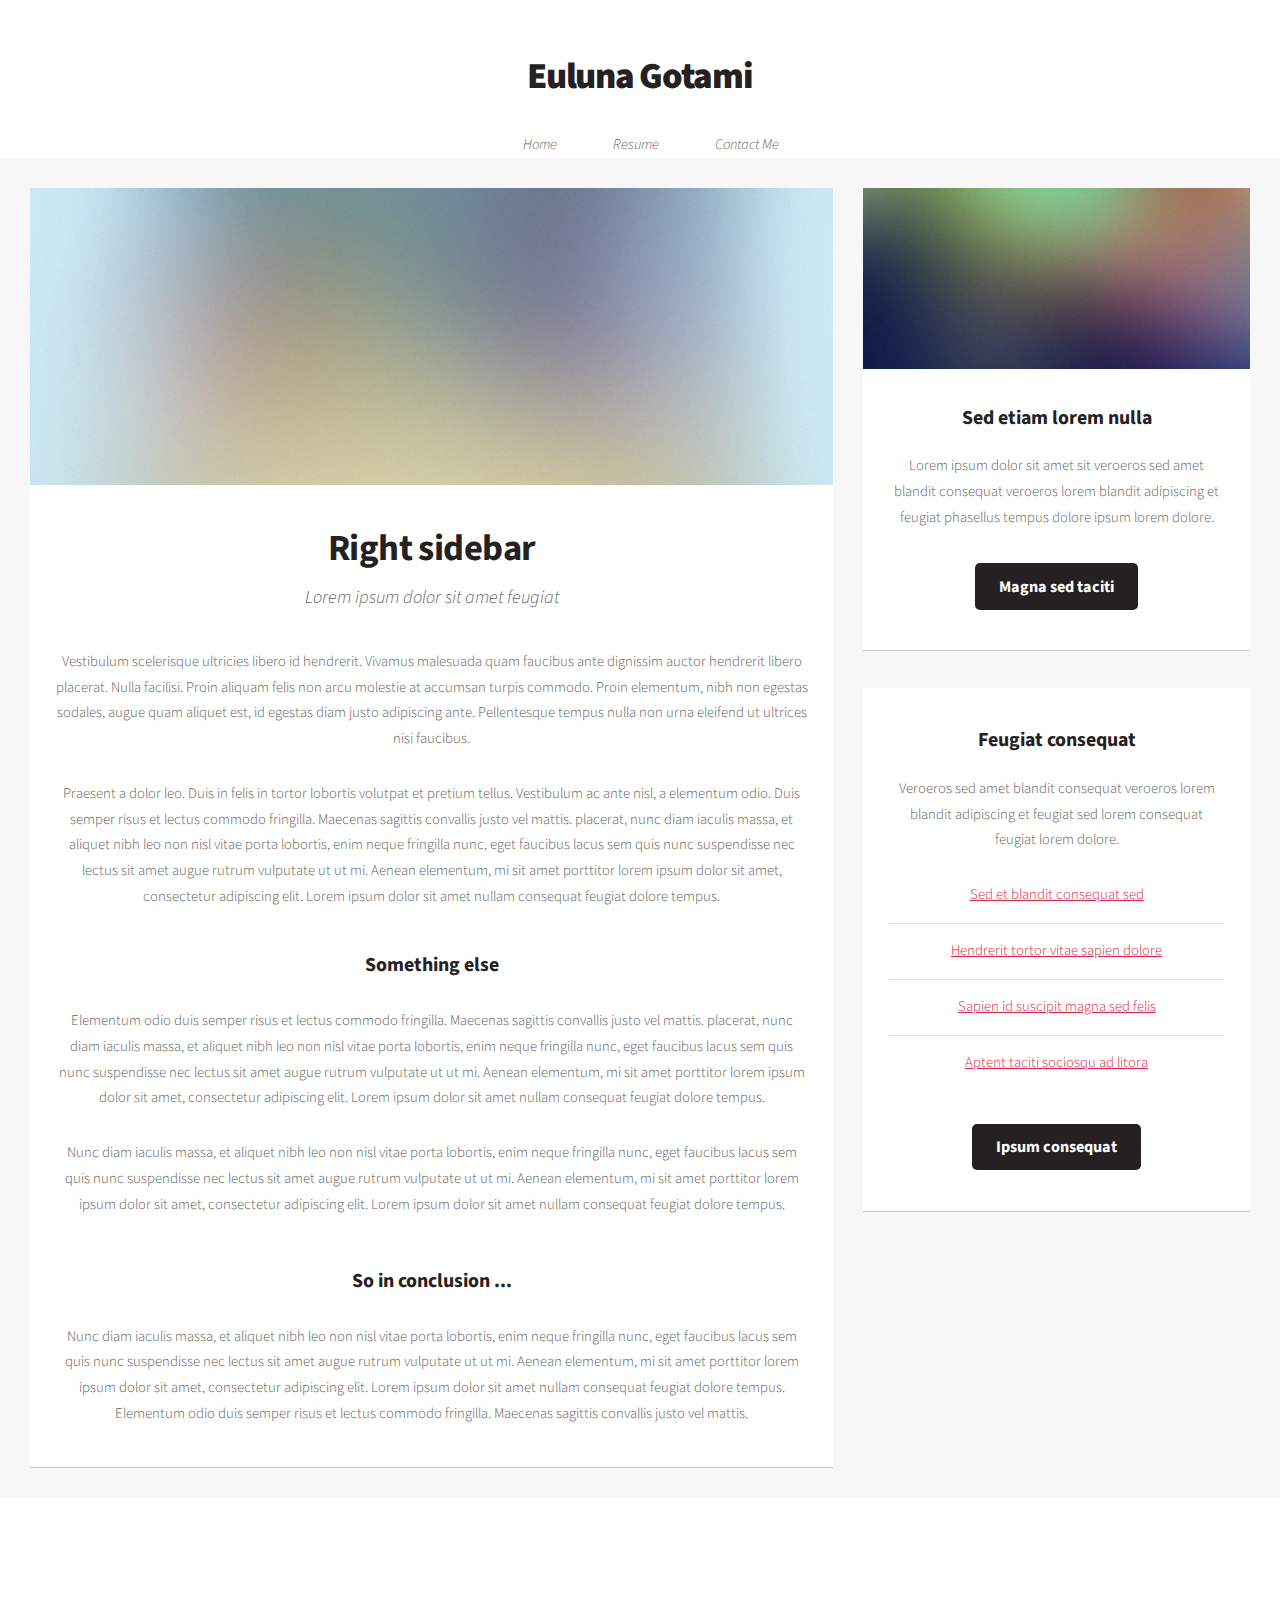
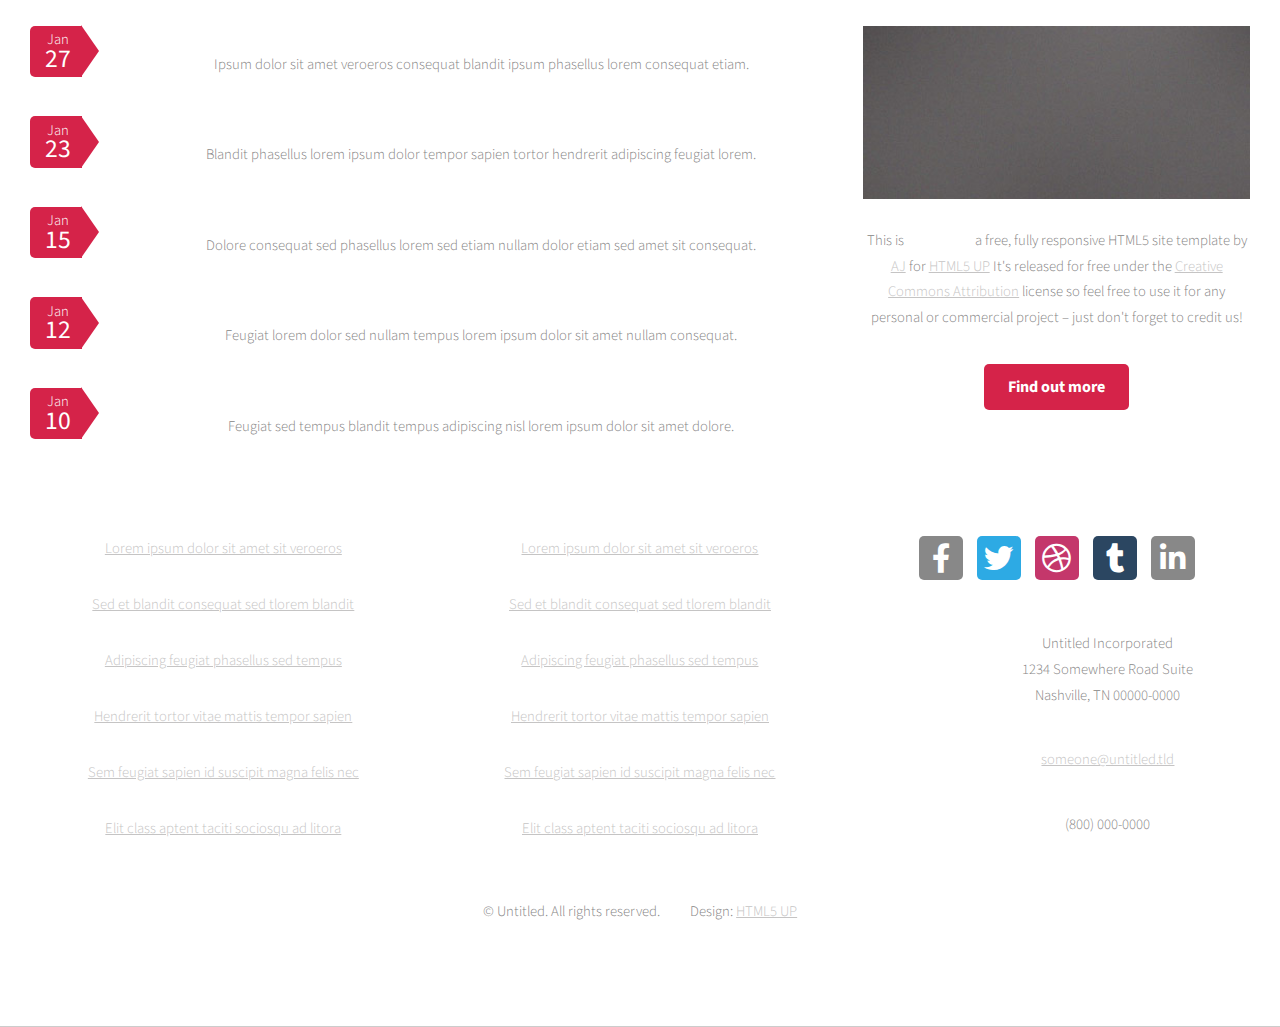
==== commit 25cad835: "Updated navigation bar to relevant pages" ====
--- a/contact.html
+++ b/contact.html
@@ -21,35 +21,13 @@
 						<h1><a href="index.html">Euluna Gotami</a></h1>
 
 					<!-- Nav -->
-						<nav id="nav">
-							<ul>
-								<li><a href="index.html">Home</a></li>
-								<li>
-									<a href="#">Dropdown</a>
-									<ul>
-										<li><a href="#">Lorem ipsum dolor</a></li>
-										<li><a href="#">Magna phasellus</a></li>
-										<li><a href="#">Etiam dolore nisl</a></li>
-										<li>
-											<a href="#">Phasellus consequat</a>
-											<ul>
-												<li><a href="#">Magna phasellus</a></li>
-												<li><a href="#">Etiam dolore nisl</a></li>
-												<li><a href="#">Veroeros feugiat</a></li>
-												<li><a href="#">Nisl sed aliquam</a></li>
-												<li><a href="#">Dolore adipiscing</a></li>
-											</ul>
-										</li>
-										<li><a href="#">Veroeros feugiat</a></li>
-									</ul>
-								</li>
-								<li><a href="left-sidebar.html">Left Sidebar</a></li>
-								<li class="current"><a href="right-sidebar.html">Right Sidebar</a></li>
-								<li><a href="no-sidebar.html">No Sidebar</a></li>
-							</ul>
-						</nav>
-
-				</section>
+					<nav id="nav">
+						<ul>
+							<li><a href="index.html">Home</a></li>
+							<li><a href="resume.html">Resume</a></li>
+							<li><a href="contact.html">Contact Me</a></li>
+						</ul>
+					</nav>
 
 			<!-- Main -->
 				<section id="main">
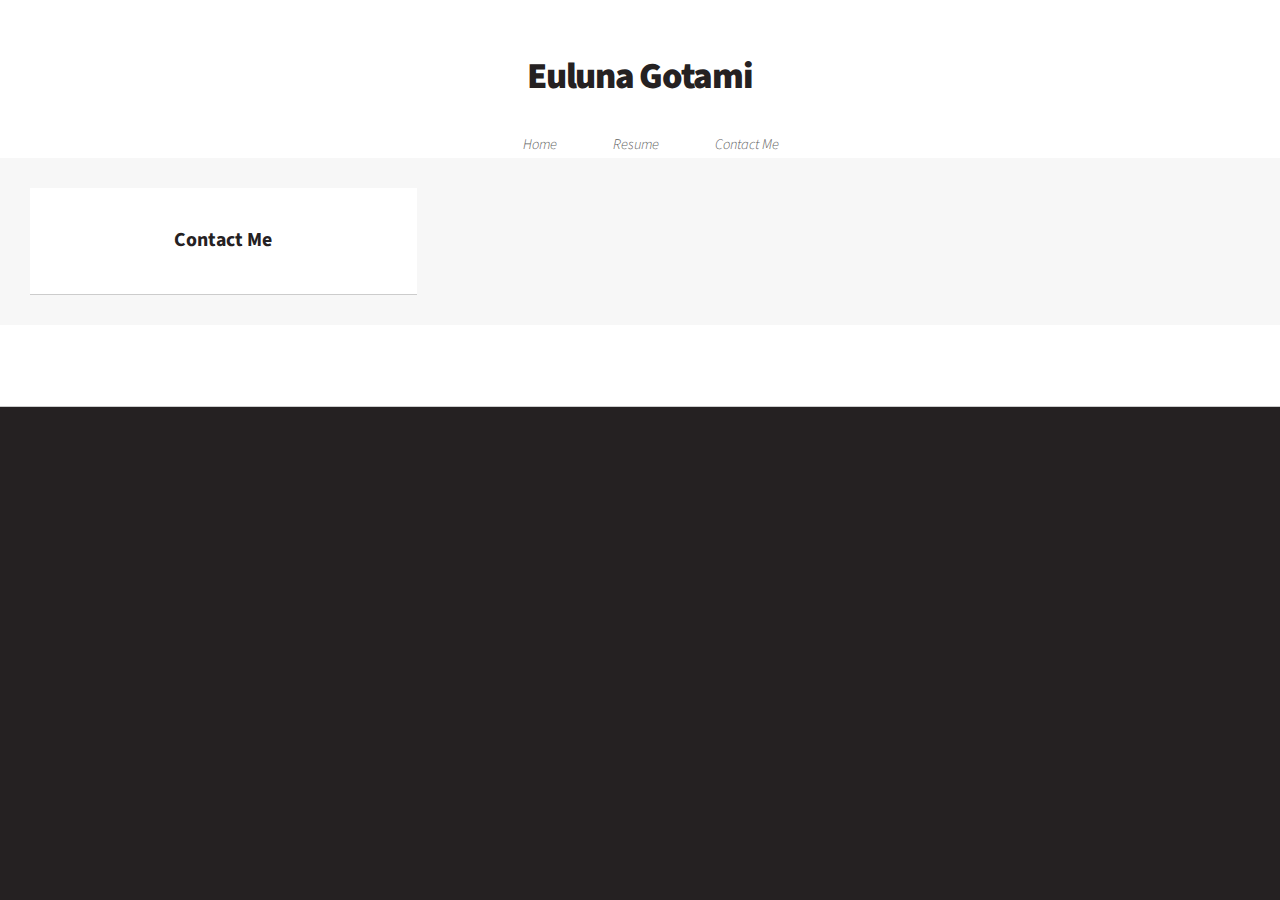
==== commit b62e56c8: "Added header" ====
--- a/contact.html
+++ b/contact.html
@@ -33,229 +33,20 @@
 				<section id="main">
 					<div class="container">
 						<div class="row">
-							<div class="col-8 col-12-medium">
-
-								<!-- Content -->
-									<article class="box post">
-										<a href="#" class="image featured"><img src="images/pic01.jpg" alt="" /></a>
-										<header>
-											<h2>Right sidebar</h2>
-											<p>Lorem ipsum dolor sit amet feugiat</p>
-										</header>
-										<p>
-											Vestibulum scelerisque ultricies libero id hendrerit. Vivamus malesuada quam faucibus ante dignissim auctor
-											hendrerit libero placerat. Nulla facilisi. Proin aliquam felis non arcu molestie at accumsan turpis commodo.
-											Proin elementum, nibh non egestas sodales, augue quam aliquet est, id egestas diam justo adipiscing ante.
-											Pellentesque tempus nulla non urna eleifend ut ultrices nisi faucibus.
-										</p>
-										<p>
-											Praesent a dolor leo. Duis in felis in tortor lobortis volutpat et pretium tellus. Vestibulum ac ante nisl,
-											a elementum odio. Duis semper risus et lectus commodo fringilla. Maecenas sagittis convallis justo vel mattis.
-											placerat, nunc diam iaculis massa, et aliquet nibh leo non nisl vitae porta lobortis, enim neque fringilla nunc,
-											eget faucibus lacus sem quis nunc suspendisse nec lectus sit amet augue rutrum vulputate ut ut mi. Aenean
-											elementum, mi sit amet porttitor lorem ipsum dolor sit amet, consectetur adipiscing elit. Lorem ipsum dolor
-											sit amet nullam consequat feugiat dolore tempus.
-										</p>
-										<section>
-											<header>
-												<h3>Something else</h3>
-											</header>
-											<p>
-												Elementum odio duis semper risus et lectus commodo fringilla. Maecenas sagittis convallis justo vel mattis.
-												placerat, nunc diam iaculis massa, et aliquet nibh leo non nisl vitae porta lobortis, enim neque fringilla nunc,
-												eget faucibus lacus sem quis nunc suspendisse nec lectus sit amet augue rutrum vulputate ut ut mi. Aenean
-												elementum, mi sit amet porttitor lorem ipsum dolor sit amet, consectetur adipiscing elit. Lorem ipsum dolor
-												sit amet nullam consequat feugiat dolore tempus.
-											</p>
-											<p>
-												Nunc diam iaculis massa, et aliquet nibh leo non nisl vitae porta lobortis, enim neque fringilla nunc,
-												eget faucibus lacus sem quis nunc suspendisse nec lectus sit amet augue rutrum vulputate ut ut mi. Aenean
-												elementum, mi sit amet porttitor lorem ipsum dolor sit amet, consectetur adipiscing elit. Lorem ipsum dolor
-												sit amet nullam consequat feugiat dolore tempus.
-											</p>
-										</section>
-										<section>
-											<header>
-												<h3>So in conclusion ...</h3>
-											</header>
-											<p>
-												Nunc diam iaculis massa, et aliquet nibh leo non nisl vitae porta lobortis, enim neque fringilla nunc,
-												eget faucibus lacus sem quis nunc suspendisse nec lectus sit amet augue rutrum vulputate ut ut mi. Aenean
-												elementum, mi sit amet porttitor lorem ipsum dolor sit amet, consectetur adipiscing elit. Lorem ipsum dolor
-												sit amet nullam consequat feugiat dolore tempus. Elementum odio duis semper risus et lectus commodo fringilla.
-												Maecenas sagittis convallis justo vel mattis.
-											</p>
-										</section>
-									</article>
-
-							</div>
 							<div class="col-4 col-12-medium">
 
 								<!-- Sidebar -->
 									<section class="box">
-										<a href="#" class="image featured"><img src="images/pic09.jpg" alt="" /></a>
 										<header>
-											<h3>Sed etiam lorem nulla</h3>
+											<h3>Contact Me</h3>
 										</header>
-										<p>Lorem ipsum dolor sit amet sit veroeros sed amet blandit consequat veroeros lorem blandit  adipiscing et feugiat phasellus tempus dolore ipsum lorem dolore.</p>
-										<footer>
-											<a href="#" class="button alt">Magna sed taciti</a>
-										</footer>
+
+										
 									</section>
-									<section class="box">
-										<header>
-											<h3>Feugiat consequat</h3>
-										</header>
-										<p>Veroeros sed amet blandit consequat veroeros lorem blandit adipiscing et feugiat sed lorem consequat feugiat lorem dolore.</p>
-										<ul class="divided">
-											<li><a href="#">Sed et blandit consequat sed</a></li>
-											<li><a href="#">Hendrerit tortor vitae sapien dolore</a></li>
-											<li><a href="#">Sapien id suscipit magna sed felis</a></li>
-											<li><a href="#">Aptent taciti sociosqu ad litora</a></li>
-										</ul>
-										<footer>
-											<a href="#" class="button alt">Ipsum consequat</a>
-										</footer>
-									</section>
-
 							</div>
 						</div>
 					</div>
 				</section>
-
-			<!-- Footer -->
-				<section id="footer">
-					<div class="container">
-						<div class="row">
-							<div class="col-8 col-12-medium">
-								<section>
-									<header>
-										<h2>Blandit nisl adipiscing</h2>
-									</header>
-									<ul class="dates">
-										<li>
-											<span class="date">Jan <strong>27</strong></span>
-											<h3><a href="#">Lorem dolor sit amet veroeros</a></h3>
-											<p>Ipsum dolor sit amet veroeros consequat blandit ipsum phasellus lorem consequat etiam.</p>
-										</li>
-										<li>
-											<span class="date">Jan <strong>23</strong></span>
-											<h3><a href="#">Ipsum sed blandit nisl consequat</a></h3>
-											<p>Blandit phasellus lorem ipsum dolor tempor sapien tortor hendrerit adipiscing feugiat lorem.</p>
-										</li>
-										<li>
-											<span class="date">Jan <strong>15</strong></span>
-											<h3><a href="#">Magna tempus lorem feugiat</a></h3>
-											<p>Dolore consequat sed phasellus lorem sed etiam nullam dolor etiam sed amet sit consequat.</p>
-										</li>
-										<li>
-											<span class="date">Jan <strong>12</strong></span>
-											<h3><a href="#">Dolore tempus ipsum feugiat nulla</a></h3>
-											<p>Feugiat lorem dolor sed nullam tempus lorem ipsum dolor sit amet nullam consequat.</p>
-										</li>
-										<li>
-											<span class="date">Jan <strong>10</strong></span>
-											<h3><a href="#">Blandit tempus aliquam?</a></h3>
-											<p>Feugiat sed tempus blandit tempus adipiscing nisl lorem ipsum dolor sit amet dolore.</p>
-										</li>
-									</ul>
-								</section>
-							</div>
-							<div class="col-4 col-12-medium">
-								<section>
-									<header>
-										<h2>What's this all about?</h2>
-									</header>
-									<a href="#" class="image featured"><img src="images/pic10.jpg" alt="" /></a>
-									<p>
-										This is <strong>Dopetrope</strong> a free, fully responsive HTML5 site template by
-										<a href="http://twitter.com/ajlkn">AJ</a> for <a href="http://html5up.net/">HTML5 UP</a> It's released for free under
-										the <a href="http://html5up.net/license/">Creative Commons Attribution</a> license so feel free to use it for any personal or commercial project &ndash; just don't forget to credit us!
-									</p>
-									<footer>
-										<ul class="actions">
-											<li><a href="#" class="button">Find out more</a></li>
-										</ul>
-									</footer>
-								</section>
-							</div>
-							<div class="col-4 col-6-medium col-12-small">
-								<section>
-									<header>
-										<h2>Tempus consequat</h2>
-									</header>
-									<ul class="divided">
-										<li><a href="#">Lorem ipsum dolor sit amet sit veroeros</a></li>
-										<li><a href="#">Sed et blandit consequat sed tlorem blandit</a></li>
-										<li><a href="#">Adipiscing feugiat phasellus sed tempus</a></li>
-										<li><a href="#">Hendrerit tortor vitae mattis tempor sapien</a></li>
-										<li><a href="#">Sem feugiat sapien id suscipit magna felis nec</a></li>
-										<li><a href="#">Elit class aptent taciti sociosqu ad litora</a></li>
-									</ul>
-								</section>
-							</div>
-							<div class="col-4 col-6-medium col-12-small">
-								<section>
-									<header>
-										<h2>Ipsum et phasellus</h2>
-									</header>
-									<ul class="divided">
-										<li><a href="#">Lorem ipsum dolor sit amet sit veroeros</a></li>
-										<li><a href="#">Sed et blandit consequat sed tlorem blandit</a></li>
-										<li><a href="#">Adipiscing feugiat phasellus sed tempus</a></li>
-										<li><a href="#">Hendrerit tortor vitae mattis tempor sapien</a></li>
-										<li><a href="#">Sem feugiat sapien id suscipit magna felis nec</a></li>
-										<li><a href="#">Elit class aptent taciti sociosqu ad litora</a></li>
-									</ul>
-								</section>
-							</div>
-							<div class="col-4 col-12-medium">
-								<section>
-									<header>
-										<h2>Vitae tempor lorem</h2>
-									</header>
-									<ul class="social">
-										<li><a class="icon brands fa-facebook-f" href="#"><span class="label">Facebook</span></a></li>
-										<li><a class="icon brands fa-twitter" href="#"><span class="label">Twitter</span></a></li>
-										<li><a class="icon brands fa-dribbble" href="#"><span class="label">Dribbble</span></a></li>
-										<li><a class="icon brands fa-tumblr" href="#"><span class="label">Tumblr</span></a></li>
-										<li><a class="icon brands fa-linkedin-in" href="#"><span class="label">LinkedIn</span></a></li>
-									</ul>
-									<ul class="contact">
-										<li>
-											<h3>Address</h3>
-											<p>
-												Untitled Incorporated<br />
-												1234 Somewhere Road Suite<br />
-												Nashville, TN 00000-0000
-											</p>
-										</li>
-										<li>
-											<h3>Mail</h3>
-											<p><a href="#">someone@untitled.tld</a></p>
-										</li>
-										<li>
-											<h3>Phone</h3>
-											<p>(800) 000-0000</p>
-										</li>
-									</ul>
-								</section>
-							</div>
-							<div class="col-12">
-
-								<!-- Copyright -->
-									<div id="copyright">
-										<ul class="links">
-											<li>&copy; Untitled. All rights reserved.</li><li>Design: <a href="http://html5up.net">HTML5 UP</a></li>
-										</ul>
-									</div>
-
-							</div>
-						</div>
-					</div>
-				</section>
-
-		</div>
 
 		<!-- Scripts -->
 			<script src="assets/js/jquery.min.js"></script>
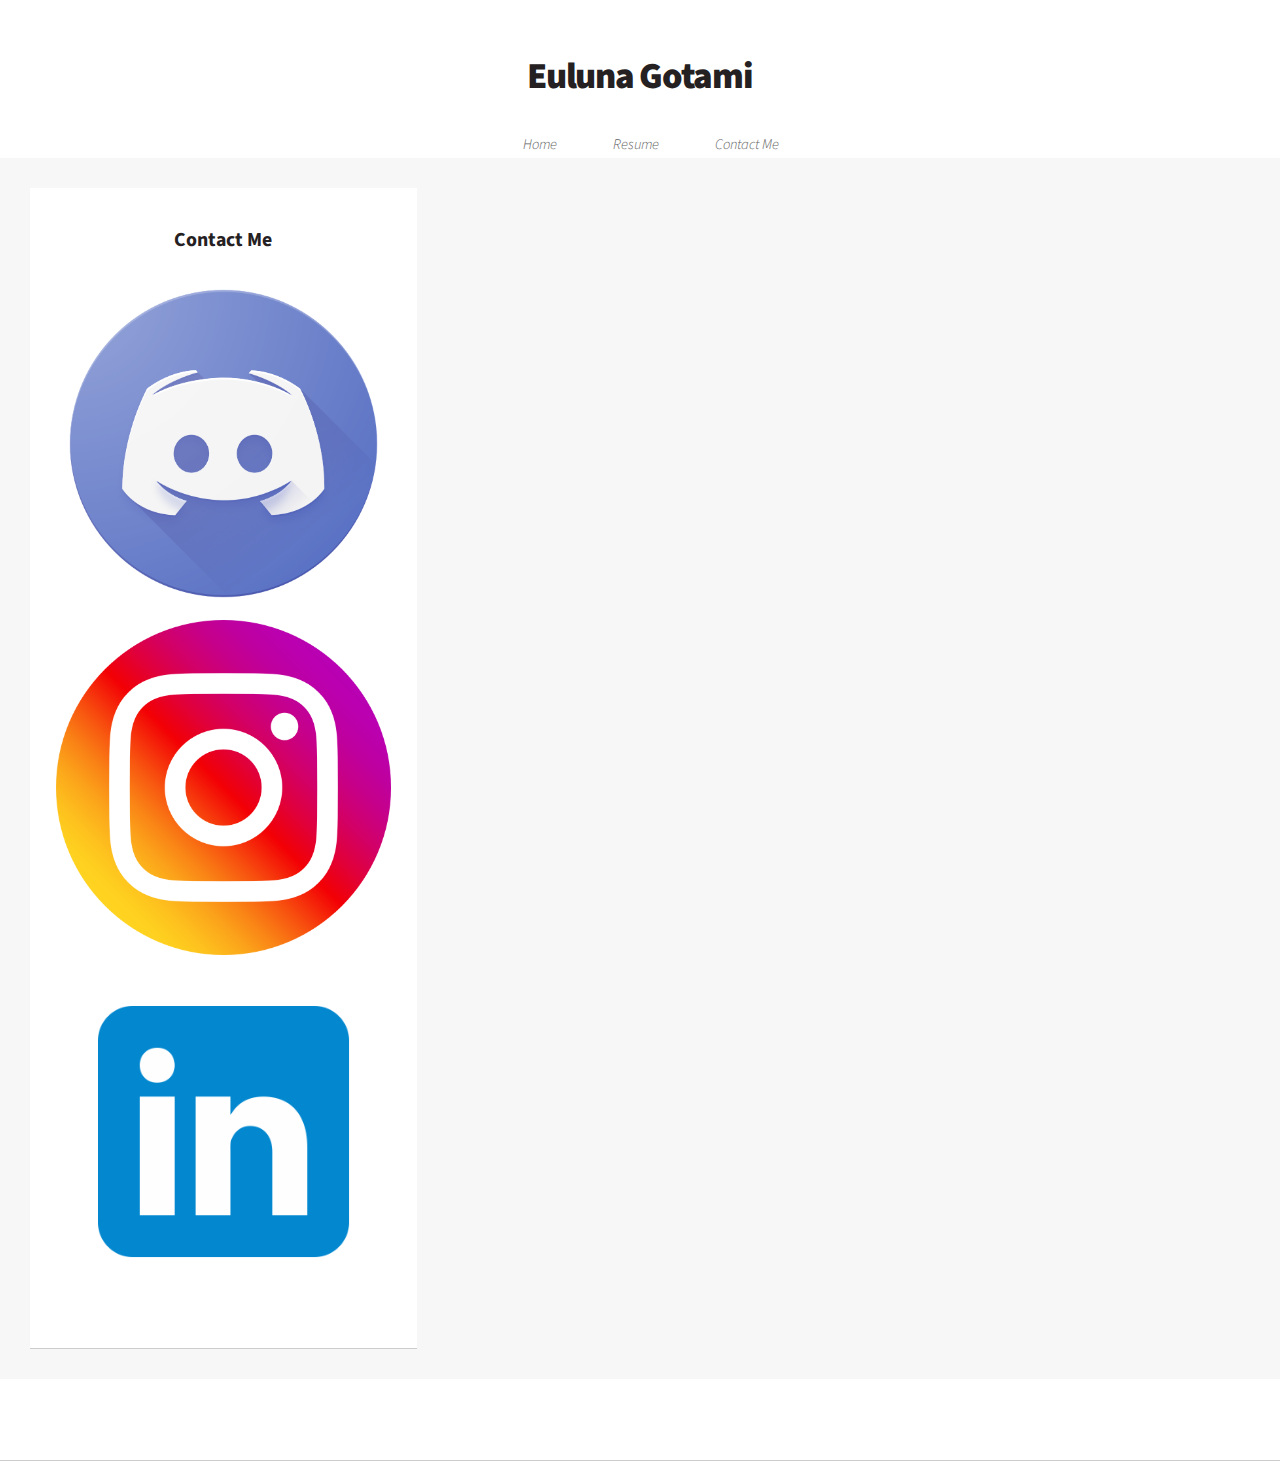
==== commit bf529549: "Added linkedin button" ====
--- a/contact.html
+++ b/contact.html
@@ -40,7 +40,10 @@
 										<header>
 											<h3>Contact Me</h3>
 										</header>
-
+										
+										<a href="https://discord.com/" class="image contact"><img src="images/Discord.png" alt="Discord Logo"/></a>
+										<a href="https://instagram.com/euluna_gotami" class="image contact"><img src="images/Instagram.png" alt="Instagram Logo"/></a>
+										<a href="https://www.linkedin.com/in/euluna-gotami/" class="image contact"><img src="images/Linkedin.png" alt="Linkedin Logo"/></a>
 										
 									</section>
 							</div>
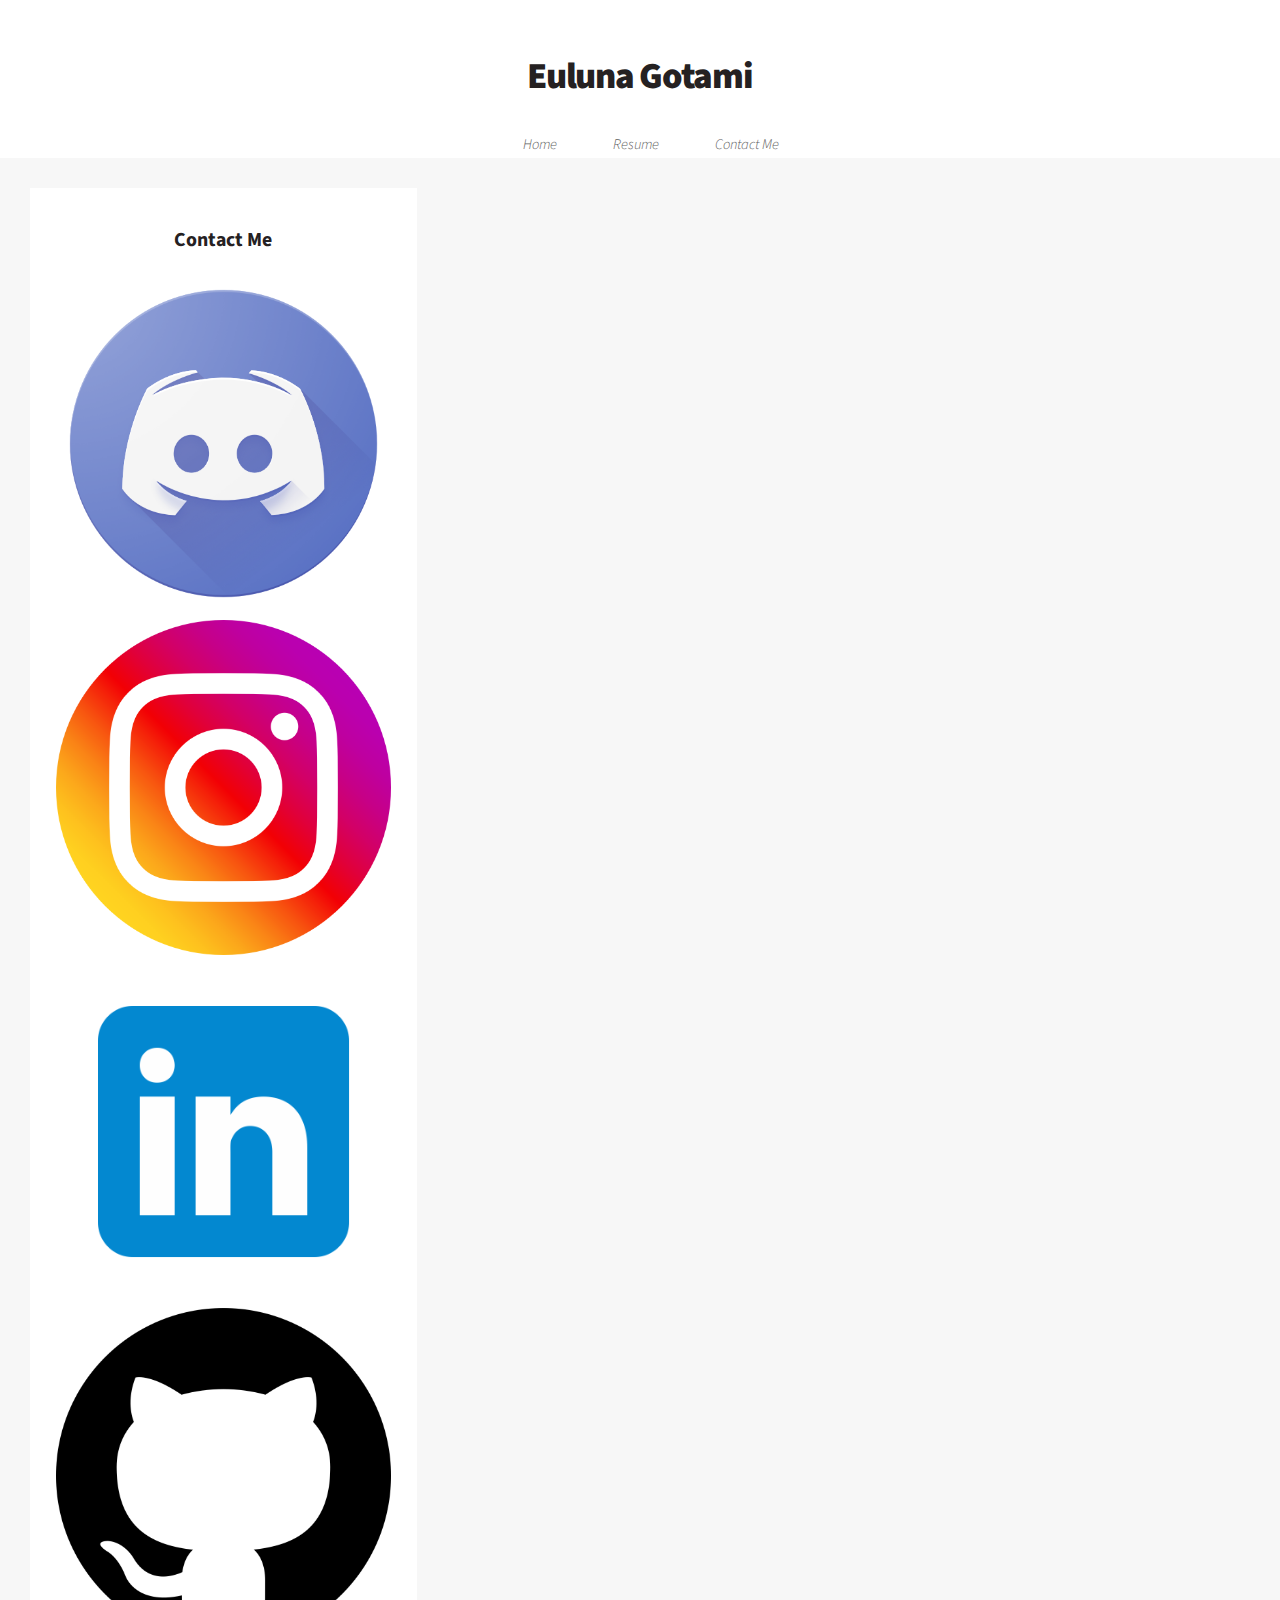
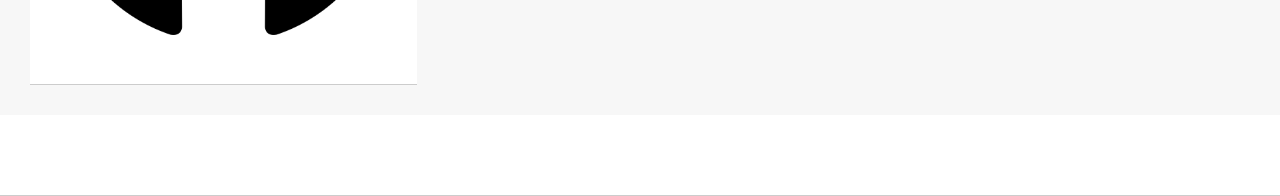
==== commit d82e920f: "Added github button" ====
--- a/contact.html
+++ b/contact.html
@@ -44,6 +44,7 @@
 										<a href="https://discord.com/" class="image contact"><img src="images/Discord.png" alt="Discord Logo"/></a>
 										<a href="https://instagram.com/euluna_gotami" class="image contact"><img src="images/Instagram.png" alt="Instagram Logo"/></a>
 										<a href="https://www.linkedin.com/in/euluna-gotami/" class="image contact"><img src="images/Linkedin.png" alt="Linkedin Logo"/></a>
+										<a href="https://github.com/euluna" class="image contact"><img src="images/Github.png" alt="Github Logo"/></a>
 										
 									</section>
 							</div>
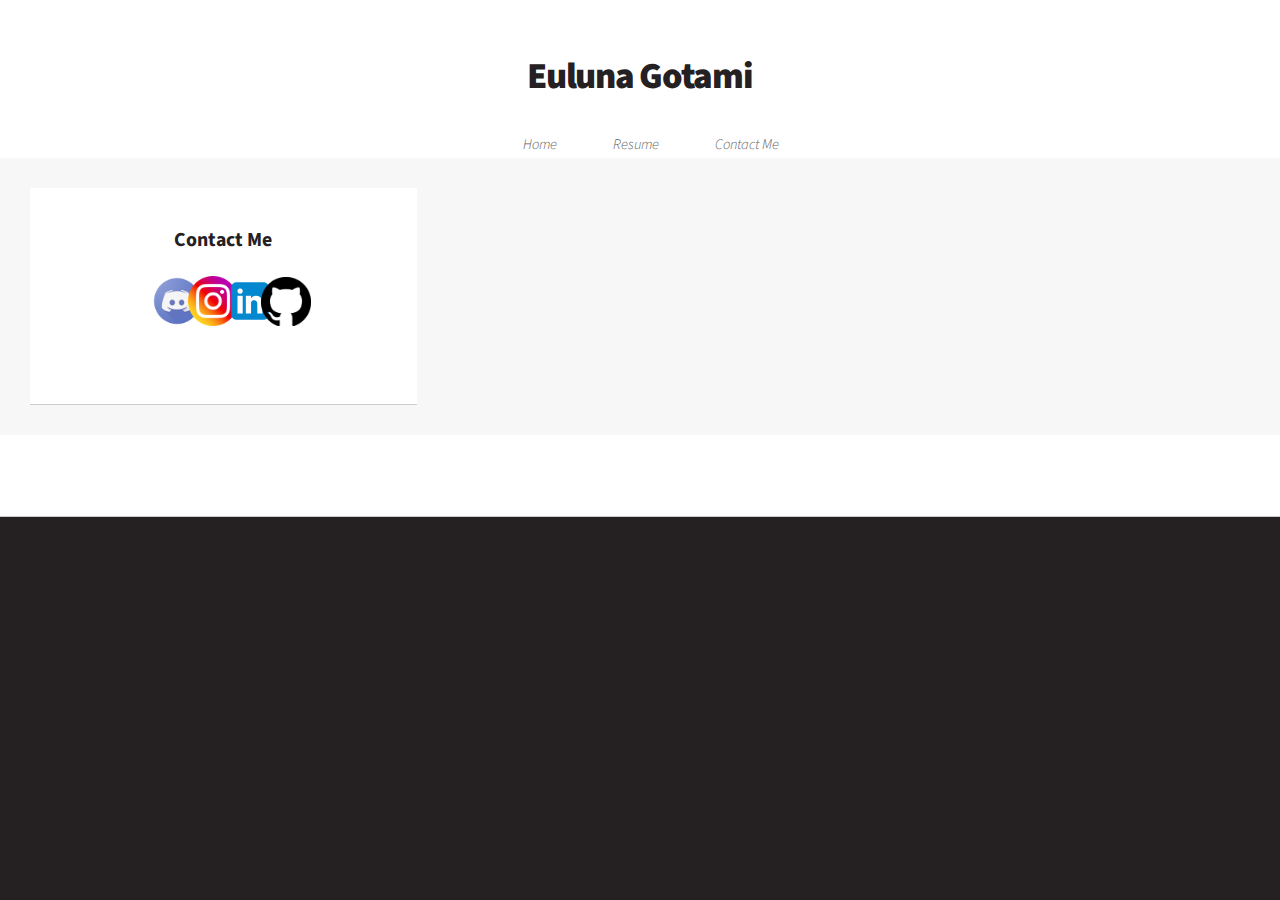
==== commit f515dc02: "Fixed typo" ====
--- a/contact.html
+++ b/contact.html
@@ -6,7 +6,7 @@
 -->
 <html>
 	<head>
-		<title>Eulun Gotami</title>
+		<title>Euluna Gotami</title>
 		<meta charset="utf-8" />
 		<meta name="viewport" content="width=device-width, initial-scale=1, user-scalable=no" />
 		<link rel="stylesheet" href="assets/css/main.css" />
--- a/assets/css/main.css
+++ b/assets/css/main.css
@@ -1586,6 +1586,7 @@
 		background: #ffffff;
 		border-bottom: solid 1px #ccc;
 		padding: 2.75em 1.75em 2.75em 1.75em;
+		text-align: center;
 	}
 
 		.box .image.featured {
@@ -1706,6 +1707,17 @@
 	.image {
 		display: inline-block;
 		outline: 0;
+	}
+
+	.image.contact {
+		display: inline-block;
+		width: 10%; /* This is the width of the anchor tag */
+		margin: 0 0 2em 0;
+	}
+	
+	.image.contact img {
+		width: 50px; /* Set a specific width for the image */
+		height: auto; /* Maintain aspect ratio */
 	}
 
 		.image img {
